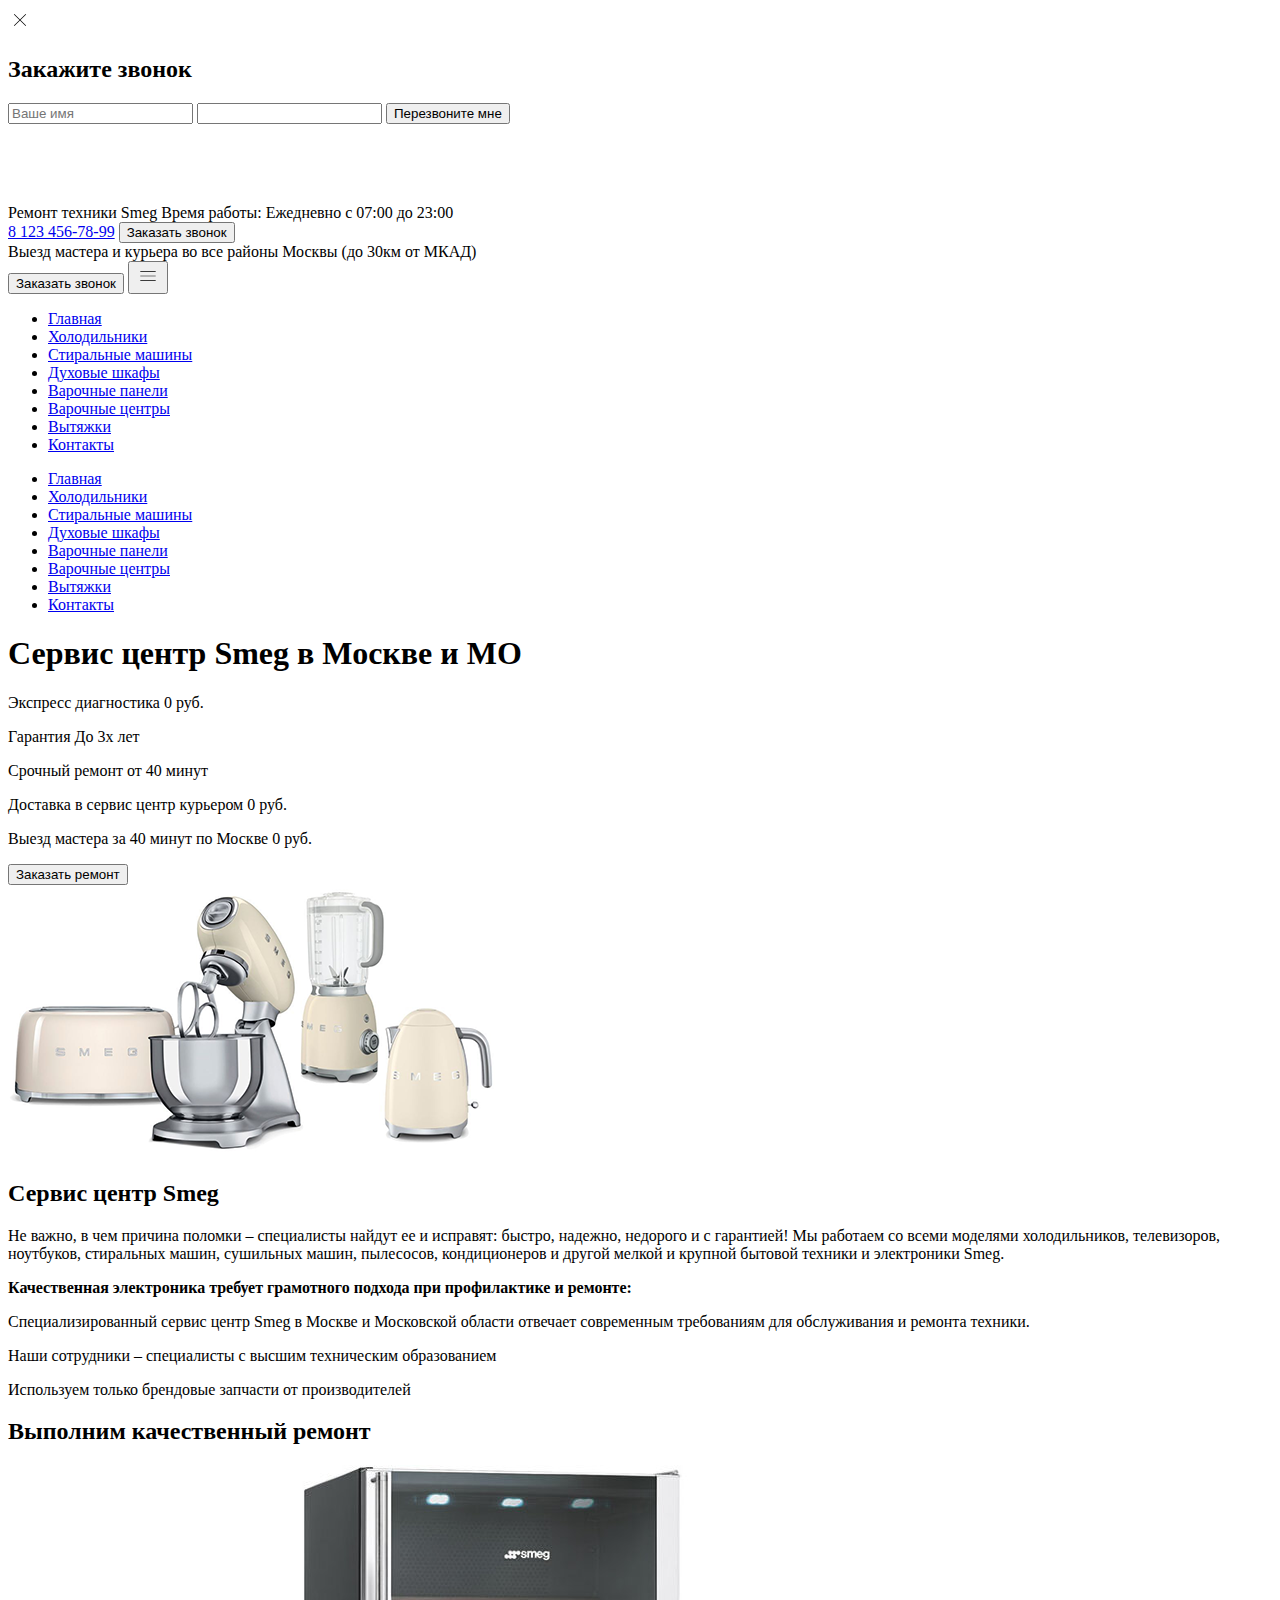
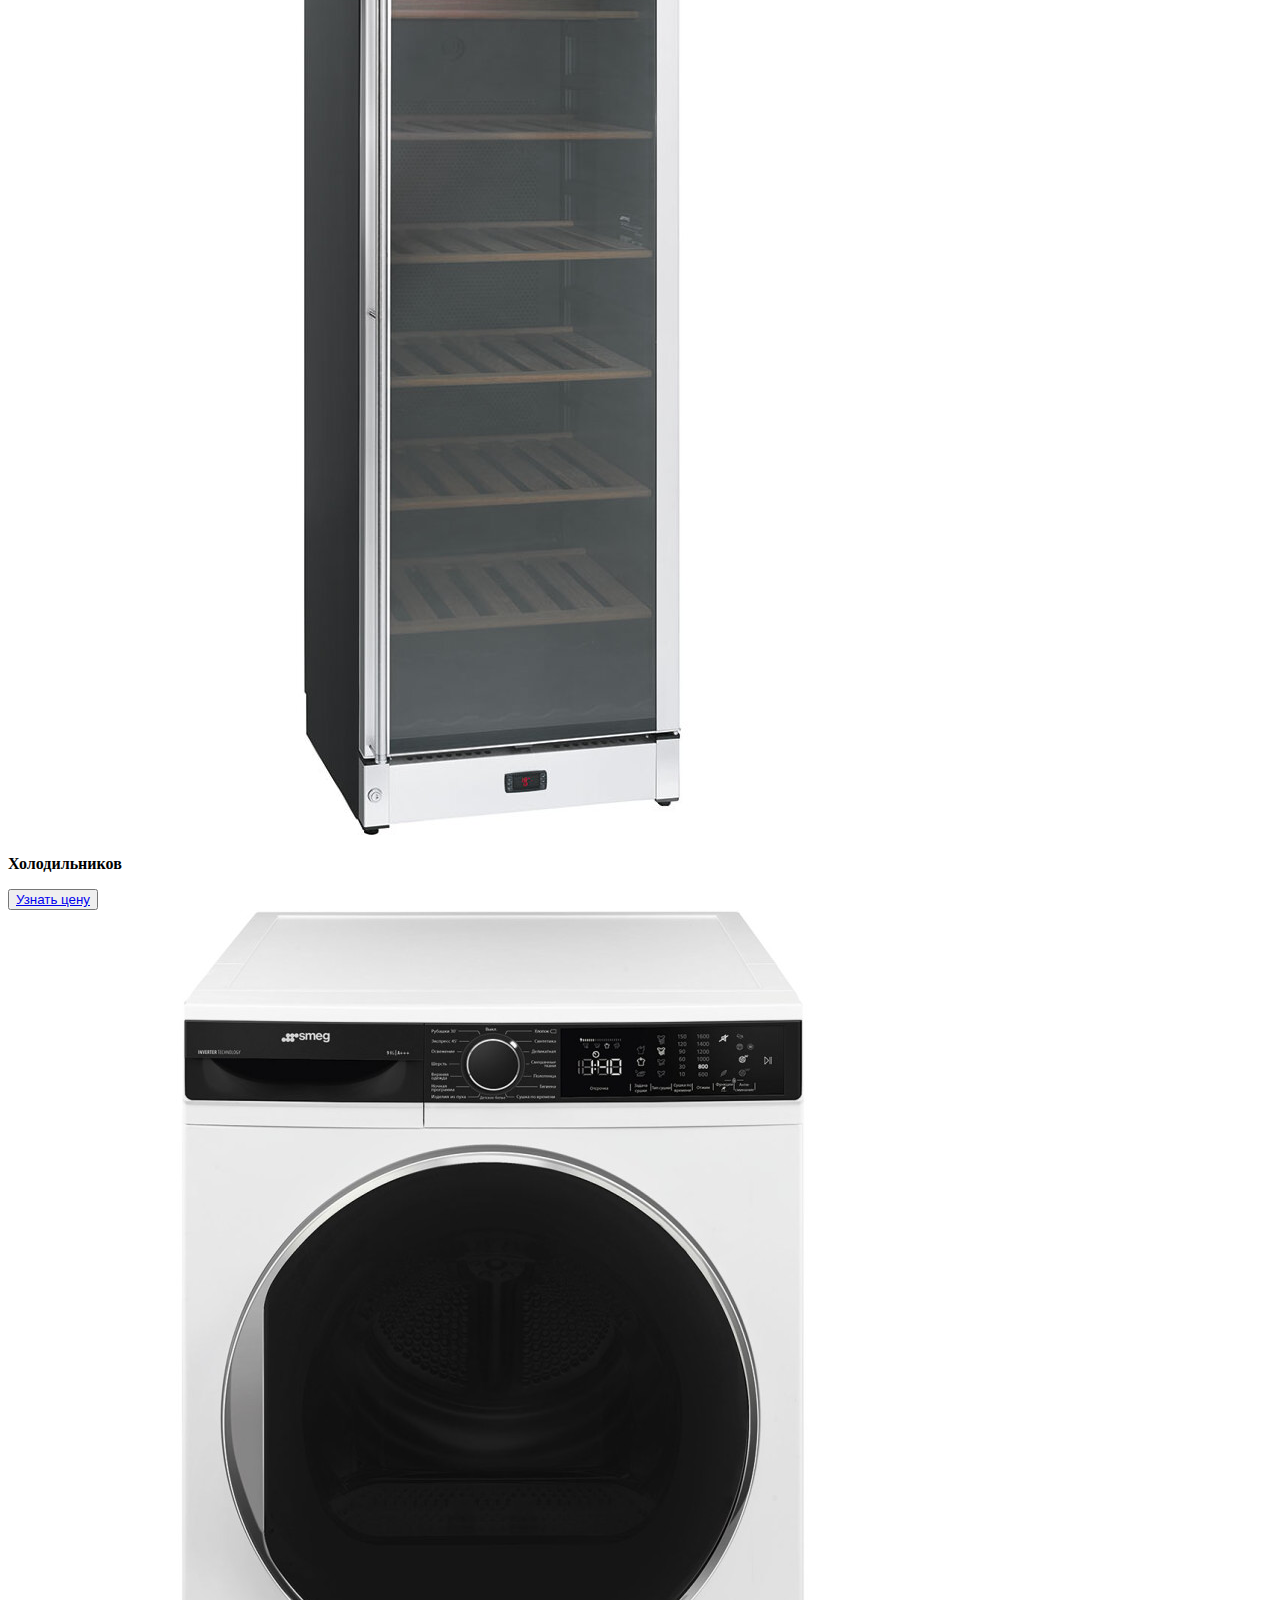
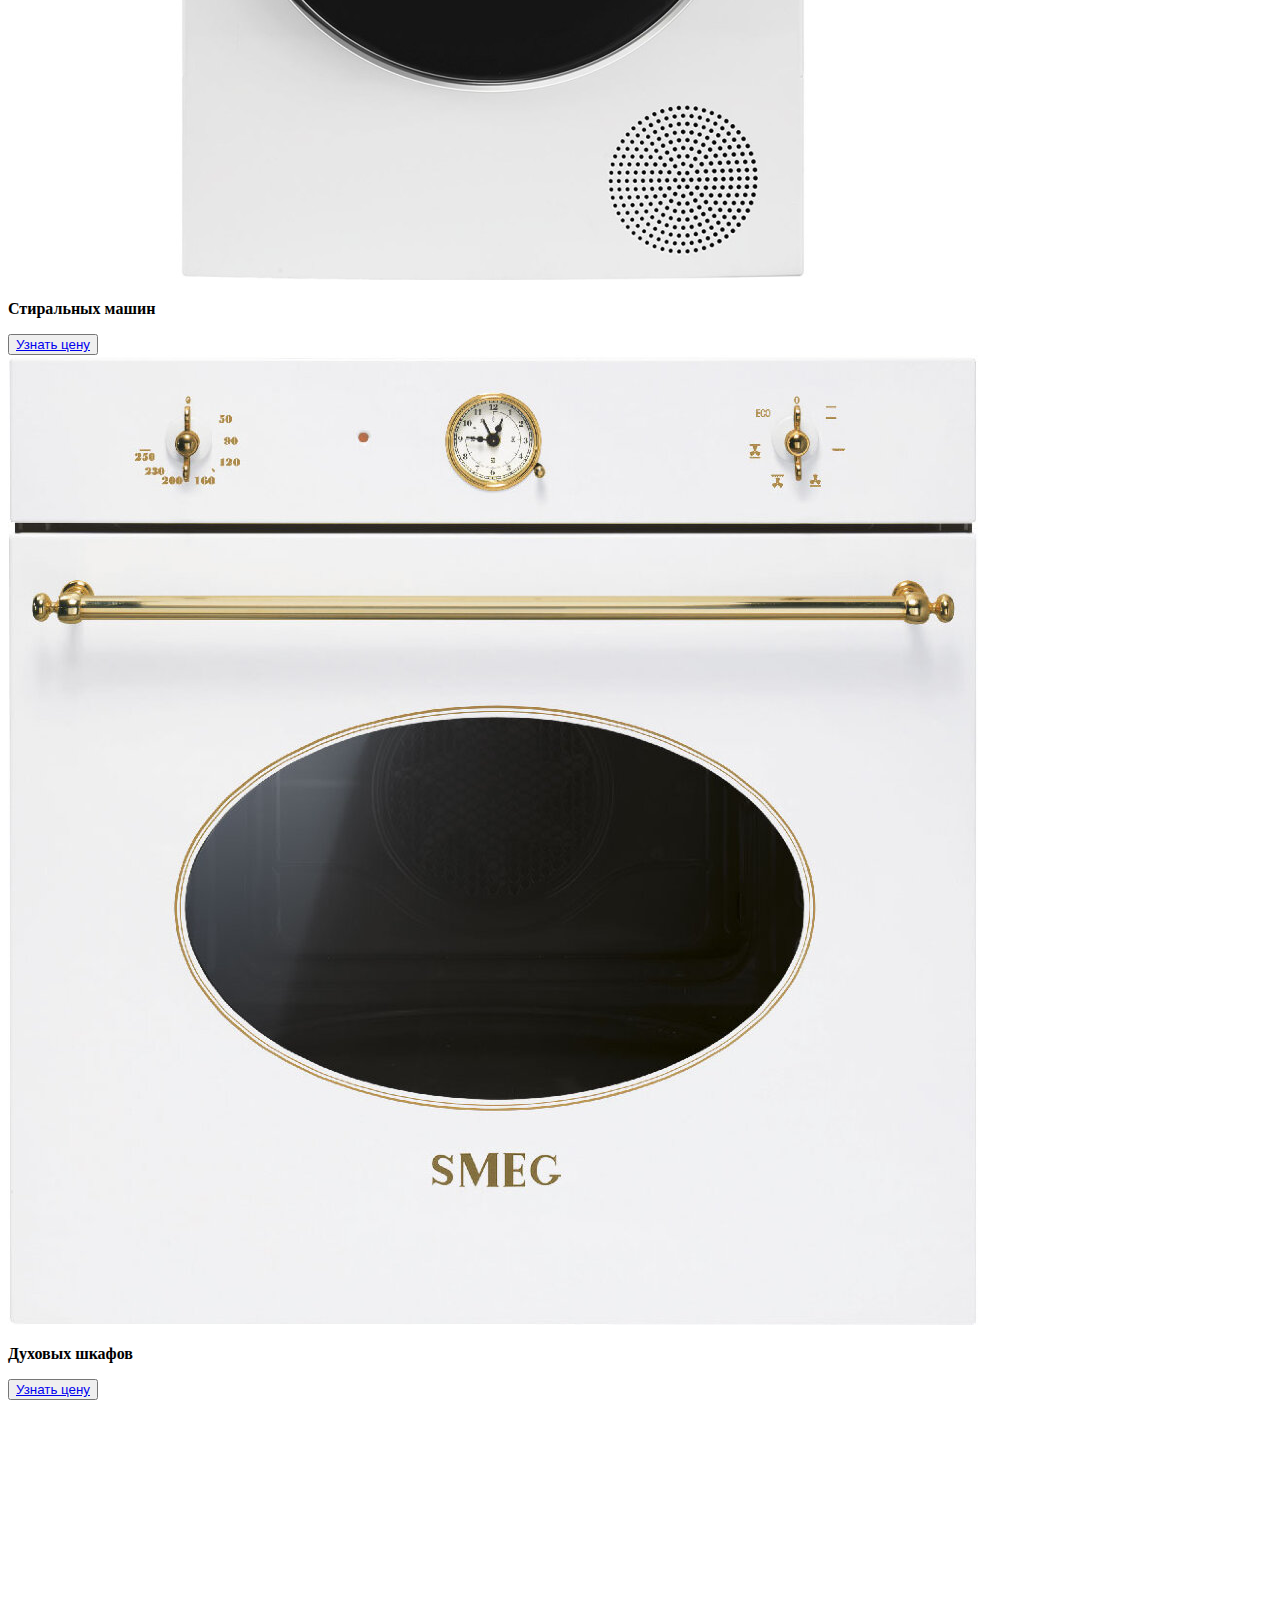
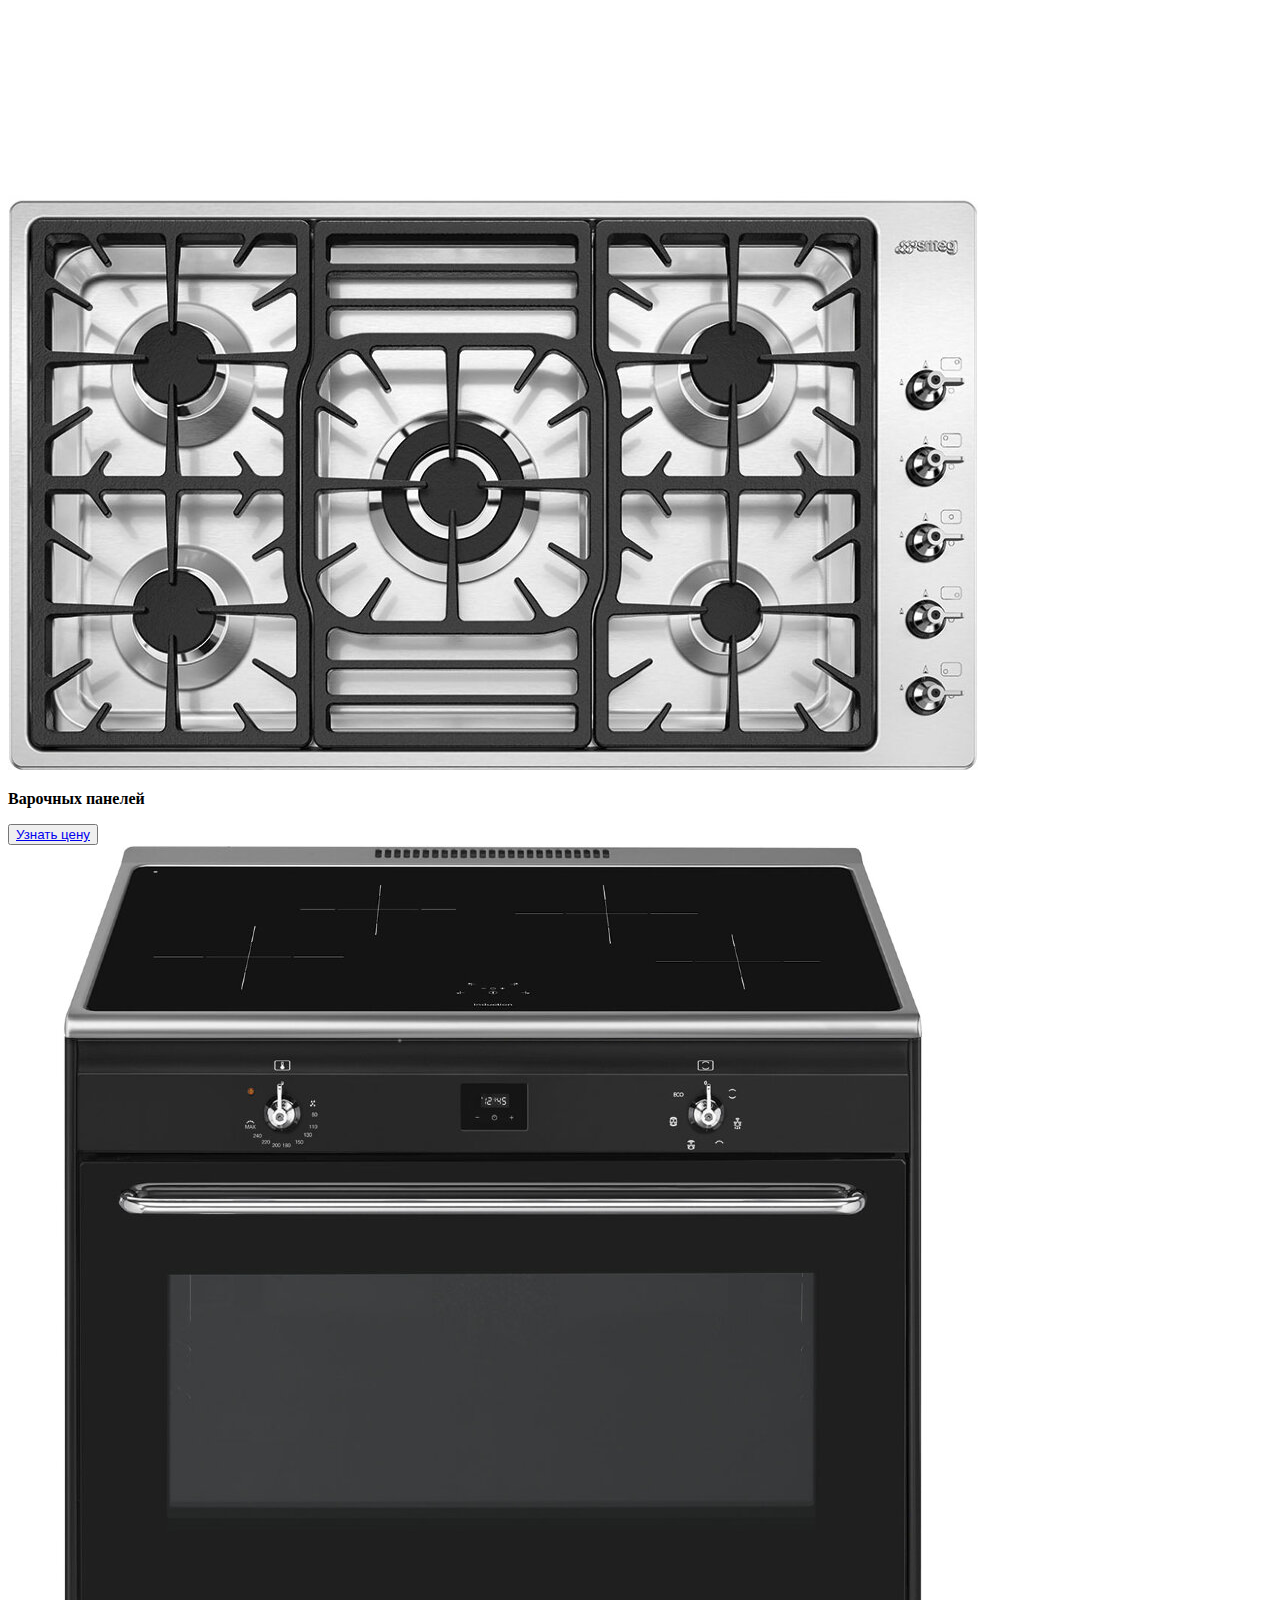
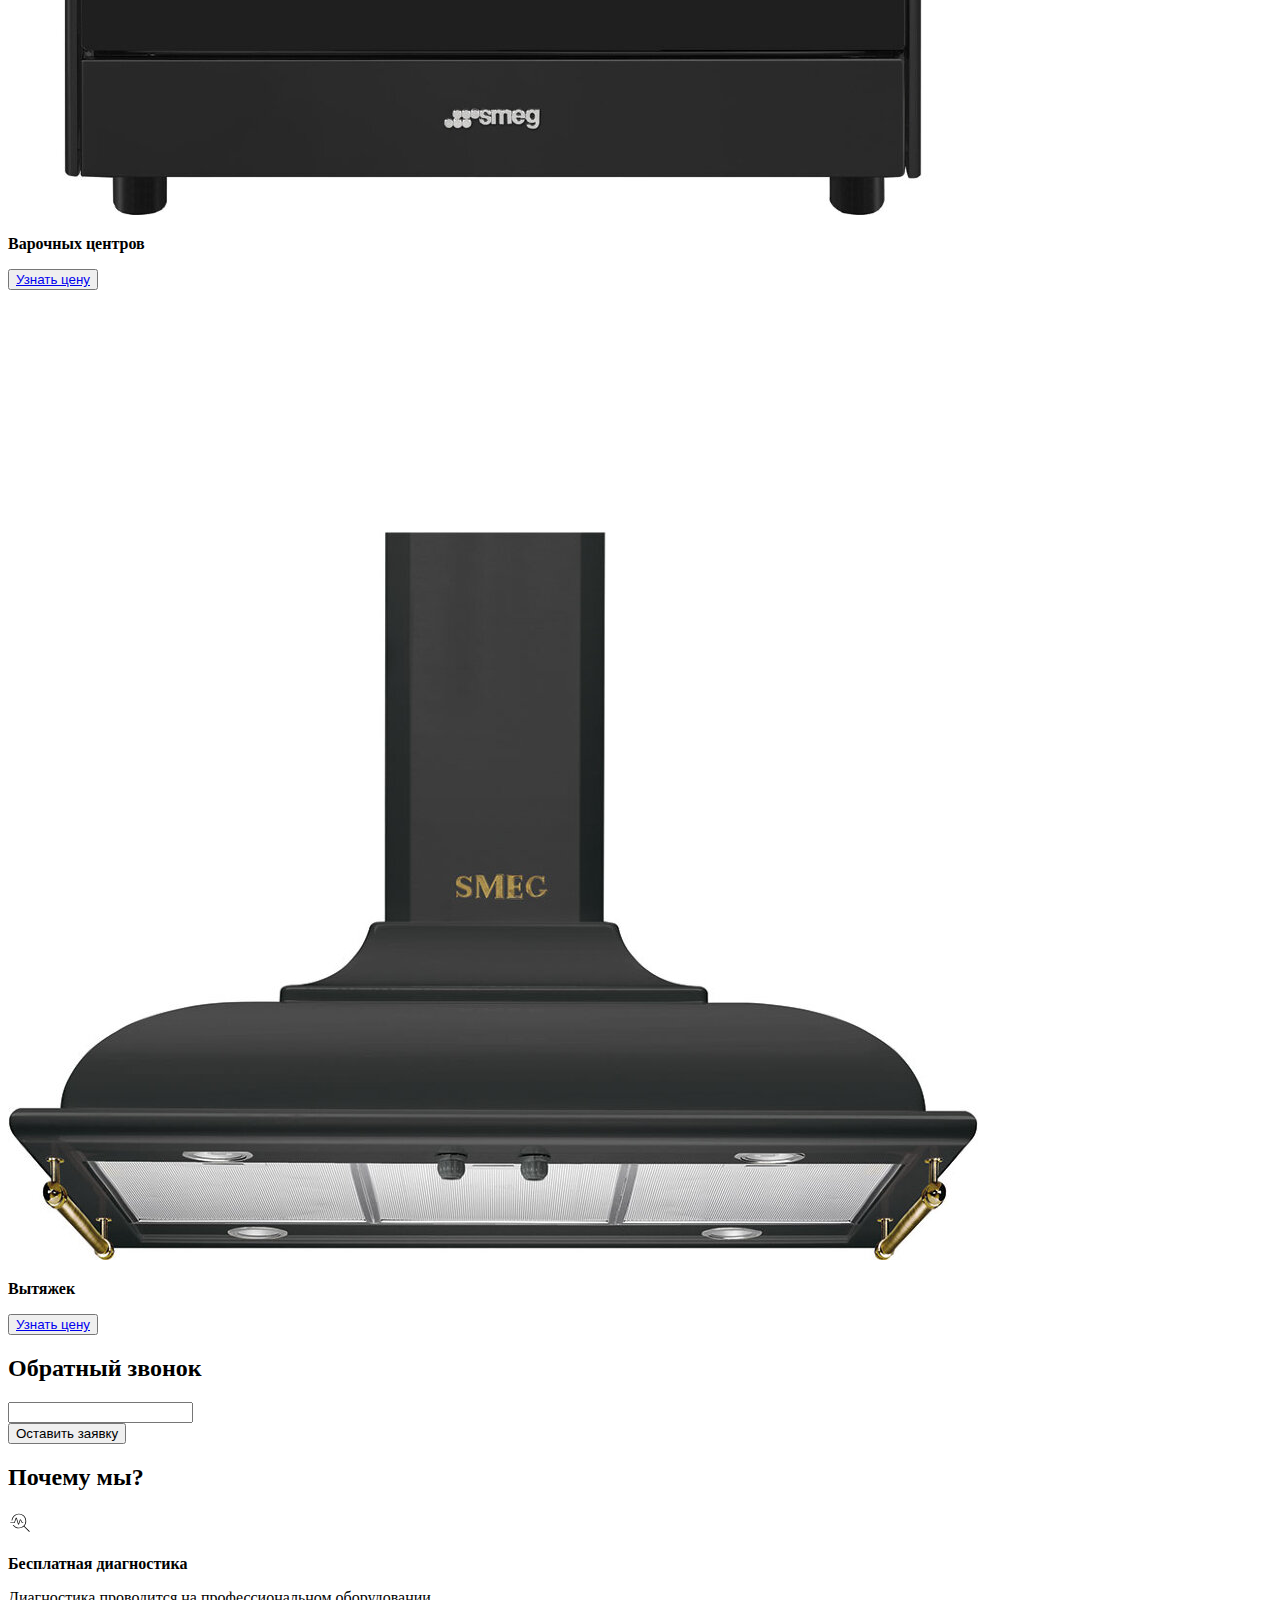
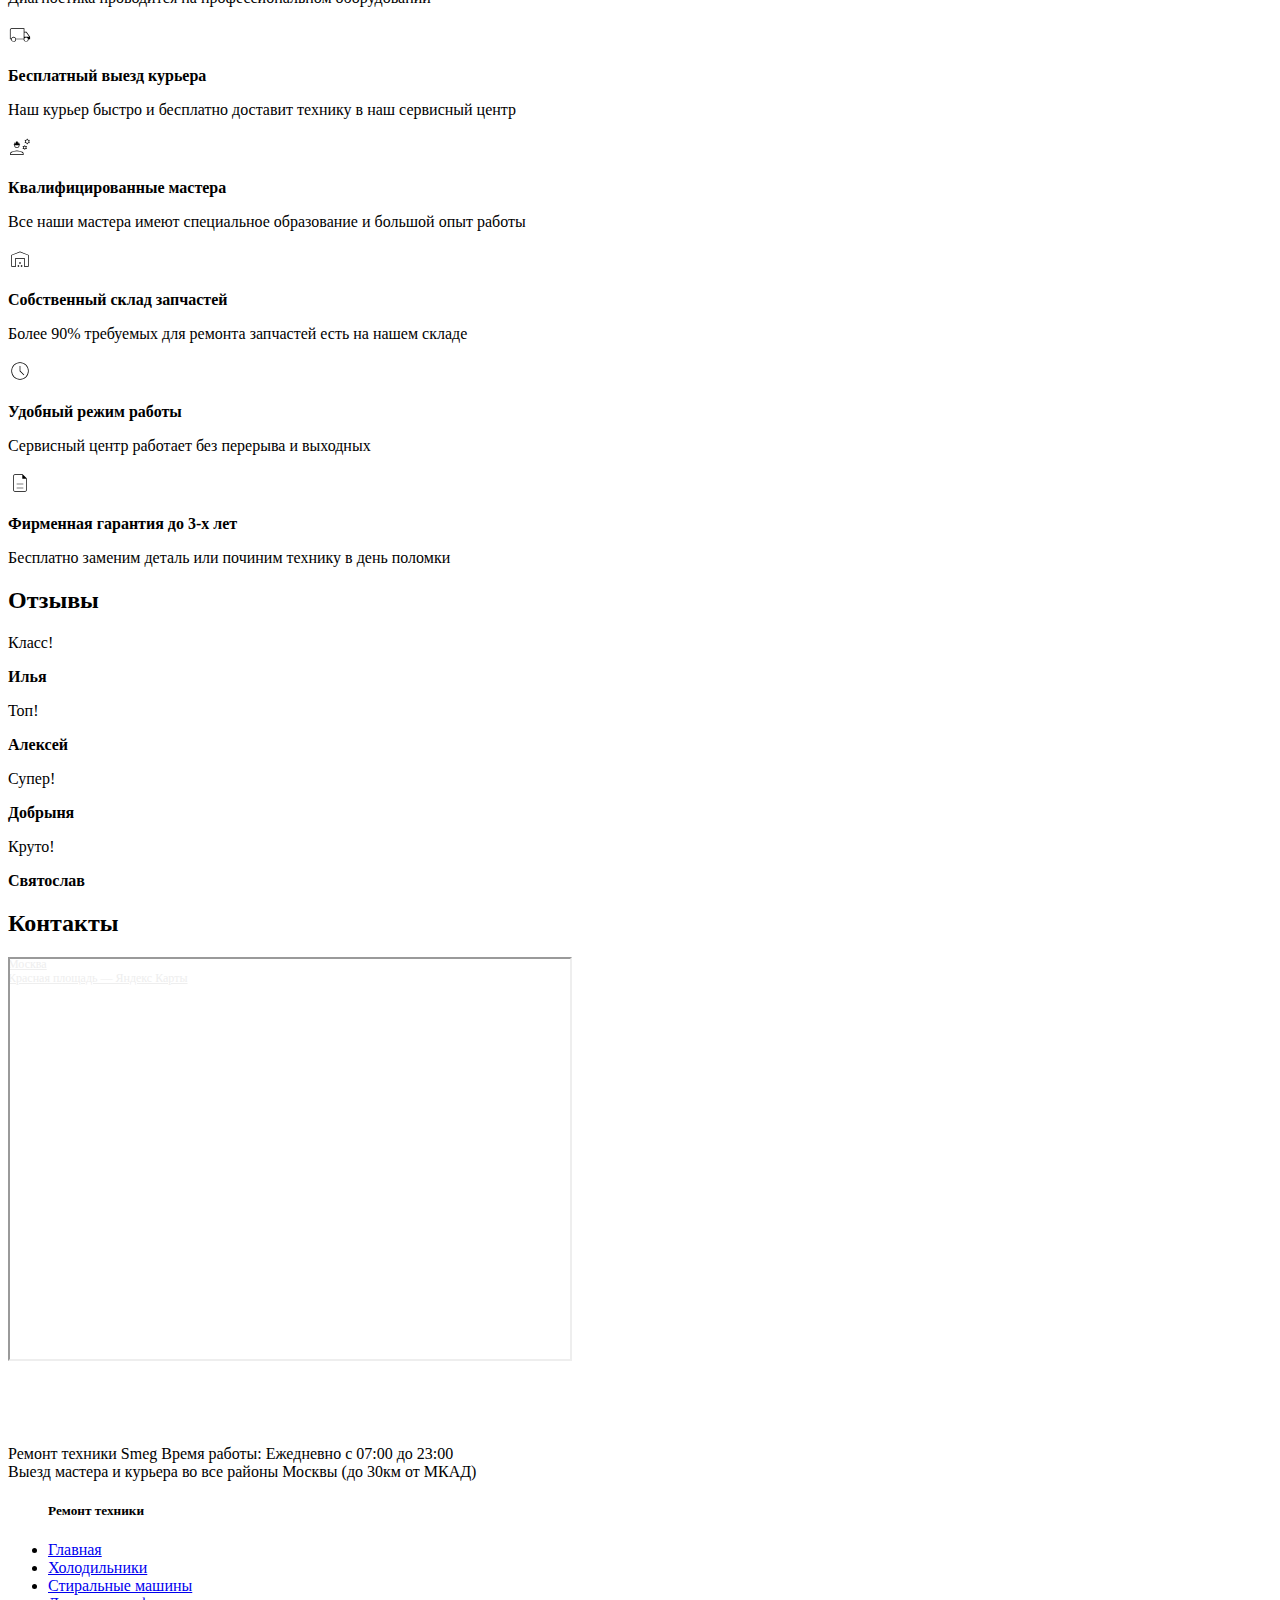
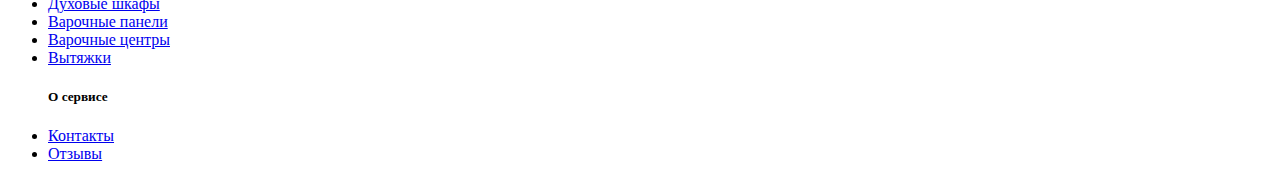
==== docs/index.html @ d9e3dd19 "Add files via upload" ====
<!DOCTYPE html>
<html lang="ru">
  <head>
    <meta charset="UTF-8" />
    <meta name="viewport" content="width=device-width, initial-scale=1.0" />
    <!-- font -->
    <link rel="preconnect" href="https://fonts.googleapis.com" />
    <link rel="preconnect" href="https://fonts.gstatic.com" crossorigin />
    <link
      href="https://fonts.googleapis.com/css2?family=Roboto:wght@400;700;900&display=swap"
      rel="stylesheet"
    />
    <!-- /font -->
    <link rel="stylesheet" href="./styles/css/style.min.css" />
    <title>Ремонт техники Smeg в Москве</title>
  </head>
  <body>
    <div class="page">
      <div class="overlay">
        <div class="container">
          <div class="overlay__content">
            <div class="modal">
              <img class="button-close" src="./images/close.svg" alt="close" />

              <h2 class="section-title">Закажите звонок</h2>
              <form class="form" action="send" method="post">
                <input class="form__name" type="name" placeholder="Ваше имя" />

                <input class="form__phone tel" type="tel" name="phone" />
                <button class="button button__form">Перезвоните мне</button>
              </form>
            </div>
          </div>
        </div>
      </div>
      <header class="header">
        <div class="container">
          <div class="header__content">
            <div class="header__content-top">
              <img
                class="logo logo__header"
                src="./images/logo.png"
                alt="smeg"
              />
              <div class="store-description">
                Ремонт техники Smeg Время работы: Ежедневно с 07:00 до 23:00
              </div>
              <div class="phone-block">
                <a class="phone-number" href="tel:81234567899"
                  >8 123 456-78-99</a
                >
                <button class="button button__mobile button__overlay">
                  Заказать звонок
                </button>
              </div>
              <div class="master-info">
                Выезд мастера и курьера во все районы Москвы (до 30км от МКАД)
              </div>
              <button class="button button__header button__overlay">
                Заказать звонок
              </button>

              <button class="burger">
                <img src="./images/menu.svg" alt="menu" />
              </button>
            </div>
            <div class="header__content-bottom">
              <nav class="nav nav__header">
                <ul class="nav-list nav-list__header">
                  <li class="nav-list__item">
                    <a class="nav-list__item-link" href="index.html">Главная</a>
                  </li>
                  <li class="nav-list__item">
                    <a class="nav-list__item-link" href="refrigerators.html"
                      >Холодильники</a
                    >
                  </li>
                  <li class="nav-list__item">
                    <a class="nav-list__item-link" href="washing.html"
                      >Стиральные машины</a
                    >
                  </li>
                  <li class="nav-list__item">
                    <a class="nav-list__item-link" href="oven.html"
                      >Духовые шкафы</a
                    >
                  </li>
                  <li class="nav-list__item">
                    <a class="nav-list__item-link" href="hob.html"
                      >Варочные панели</a
                    >
                  </li>
                  <li class="nav-list__item">
                    <a class="nav-list__item-link" href="brewing-center.html"
                      >Варочные центры</a
                    >
                  </li>
                  <li class="nav-list__item">
                    <a class="nav-list__item-link" href="hood.html">Вытяжки</a>
                  </li>
                  <li class="nav-list__item">
                    <a class="nav-list__item-link" href="#contacts">Контакты</a>
                  </li>
                </ul>
              </nav>
            </div>

            <div class="header__content-mobile">
              <nav class="nav nav__header">
                <ul class="nav-list nav-list__header-mobile">
                  <li class="nav-list__item">
                    <a class="nav-list__item-link" href="index.html">Главная</a>
                  </li>
                  <li class="nav-list__item">
                    <a class="nav-list__item-link" href="refrigerators.html"
                      >Холодильники</a
                    >
                  </li>
                  <li class="nav-list__item">
                    <a class="nav-list__item-link" href="washing.html"
                      >Стиральные машины</a
                    >
                  </li>
                  <li class="nav-list__item">
                    <a class="nav-list__item-link" href="oven.html"
                      >Духовые шкафы</a
                    >
                  </li>
                  <li class="nav-list__item">
                    <a class="nav-list__item-link" href="hob.html"
                      >Варочные панели</a
                    >
                  </li>
                  <li class="nav-list__item">
                    <a class="nav-list__item-link" href="brewing-center.html"
                      >Варочные центры</a
                    >
                  </li>
                  <li class="nav-list__item">
                    <a class="nav-list__item-link" href="hood.html">Вытяжки</a>
                  </li>
                  <li class="nav-list__item">
                    <a class="nav-list__item-link" href="#contacts">Контакты</a>
                  </li>
                </ul>
              </nav>
            </div>
          </div>
        </div>
      </header>
      <main class="main">
        <section class="promo">
          <div class="container">
            <div class="promo__content">
              <div class="promo-order">
                <div class="promo-order__left">
                  <h1 class="section-title promo-order__title">
                    Сервис центр Smeg в Москве и МО
                  </h1>
                  <p class="promo-order__features">
                    Экспресс диагностика
                    <span class="promo-order__features-decorate">0 руб.</span>
                  </p>
                  <p class="promo-order__features">
                    Гарантия
                    <span class="promo-order__features-decorate"
                      >До 3х лет</span
                    >
                  </p>
                  <p class="promo-order__features">
                    Срочный ремонт от
                    <span class="promo-order__features-decorate">40 минут</span>
                  </p>
                  <p class="promo-order__features">
                    Доставка в сервис центр курьером
                    <span class="promo-order__features-decorate">0 руб.</span>
                  </p>
                  <p class="promo-order__features">
                    Выезд мастера за 40 минут по Москве
                    <span class="promo-order__features-decorate">0 руб.</span>
                  </p>
                  <button class="button button__promo button__overlay">
                    Заказать ремонт
                  </button>
                </div>
                <div class="promo-order__right">
                  <img
                    class="promo-order__right-img"
                    src="./images/production.png"
                    alt="продукция"
                  />
                </div>
              </div>
              <div class="promo-history">
                <h2 class="section-title promo-history__title">
                  Сервис центр Smeg
                </h2>
                <p class="promo-history__text">
                  Не важно, в чем причина поломки – специалисты найдут ее и
                  исправят: быстро, надежно, недорого и с гарантией! Мы работаем
                  со всеми моделями холодильников, телевизоров, ноутбуков,
                  стиральных машин, сушильных машин, пылесосов, кондиционеров и
                  другой мелкой и крупной бытовой техники и электроники Smeg.
                </p>
                <p class="promo-history__text">
                  <b
                    >Качественная электроника требует грамотного подхода при
                    профилактике и ремонте:</b
                  >
                </p>
                <p class="promo-history__text">
                  Специализированный сервис центр Smeg в Москве и Московской
                  области отвечает современным требованиям для обслуживания и
                  ремонта техники.
                </p>
                <p class="promo-history__text">
                  Наши сотрудники – специалисты с высшим техническим
                  образованием
                </p>
                <p class="promo-history__text">
                  Используем только брендовые запчасти от производителей
                </p>
              </div>
            </div>
          </div>
        </section>
        <section class="repair">
          <div class="container">
            <div class="repair__content">
              <h2 class="section-title">Выполним качественный ремонт</h2>
              <div class="repair-cards">
                <div class="repair-cards__item">
                  <a href="refrigerators.html">
                    <img
                      class="repair-cards__item-img"
                      src="./images/fridge.jpg"
                      alt="холодильников"
                    />
                  </a>

                  <p class="repair-cards__item-description">
                    <b>Холодильников</b>
                  </p>
                  <button class="button button__repair">
                    <a class="button__repair-link" href="refrigerators.html"
                      >Узнать цену</a
                    >
                  </button>
                </div>
                <div class="repair-cards__item">
                  <a href="washing.html">
                    <img
                      class="repair-cards__item-img"
                      src="./images/washing-machine.jpg"
                      alt="стиральных машин"
                    />
                  </a>

                  <p class="repair-cards__item-description">
                    <b>Стиральных машин</b>
                  </p>
                  <button class="button button__repair">
                    <a class="button__repair-link" href="washing.html"
                      >Узнать цену</a
                    >
                  </button>
                </div>
                <div class="repair-cards__item">
                  <a href="oven.html">
                    <img
                      class="repair-cards__item-img"
                      src="./images/oven.jpg"
                      alt="духовых шкафов"
                    />
                  </a>

                  <p class="repair-cards__item-description">
                    <b>Духовых шкафов</b>
                  </p>
                  <button class="button button__repair">
                    <a class="button__repair-link" href="oven.html"
                      >Узнать цену</a
                    >
                  </button>
                </div>
                <div class="repair-cards__item">
                  <a href="hob.html">
                    <img
                      class="repair-cards__item-img"
                      src="./images/hob.jpg"
                      alt="варочных панелей"
                    />
                  </a>

                  <p class="repair-cards__item-description">
                    <b>Варочных панелей</b>
                  </p>
                  <button class="button button__repair">
                    <a class="button__repair-link" href="hob.html"
                      >Узнать цену</a
                    >
                  </button>
                </div>
                <div class="repair-cards__item">
                  <a href="brewing-center.html">
                    <img
                      class="repair-cards__item-img"
                      src="./images/brewing-center.jpg"
                      alt="варочных центров"
                    />
                  </a>

                  <p class="repair-cards__item-description">
                    <b>Варочных центров</b>
                  </p>
                  <button class="button button__repair">
                    <a class="button__repair-link" href="brewing-center.html"
                      >Узнать цену</a
                    >
                  </button>
                </div>
                <div class="repair-cards__item">
                  <a href="hood.html">
                    <img
                      class="repair-cards__item-img"
                      src="./images/hood.jpg"
                      alt="вытяжек"
                  /></a>

                  <p class="repair-cards__item-description"><b>Вытяжек</b></p>
                  <button class="button button__repair">
                    <a class="button__repair-link" href="hood.html"
                      >Узнать цену</a
                    >
                  </button>
                </div>
              </div>
            </div>
          </div>
        </section>
        <section class="reverse-form">
          <div class="container">
            <div class="reverse-form__content">
              <h2 class="section-title">Обратный звонок</h2>
              <div class="reverse-form__body">
                <div class="reverse-form__form">
                  <input
                    class="reverse-form__tel tel"
                    type="tel"
                    name="phone"
                  />
                </div>
                <button class="button">Оставить заявку</button>
              </div>
            </div>
          </div>
        </section>
        <section class="why-us" id="reviews">
          <div class="container">
            <div class="why-us__content">
              <h2 class="section-title">Почему мы?</h2>
              <div class="features-cards">
                <div class="features-cards__item">
                  <div class="features-cards__item-left">
                    <img
                      class="features-cards__item-image"
                      src="./images/troubleshoot.svg"
                      alt="диагностика"
                    />
                  </div>
                  <div class="features-cards__item-right">
                    <p class="features-cards__item-title">
                      <b
                        >Бесплатная
                        <span class="features-cards__item-decorate"
                          >диагностика</span
                        >
                      </b>
                    </p>
                    <p class="features-cards__item-description">
                      Диагностика проводится на профессиональном оборудовании
                    </p>
                  </div>
                </div>

                <div class="features-cards__item">
                  <div class="features-cards__item-left">
                    <img
                      class="features-cards__item-image"
                      src="./images/shipping.svg"
                      alt="курьер"
                    />
                  </div>
                  <div class="features-cards__item-right">
                    <p class="features-cards__item-title">
                      <b
                        >Бесплатный выезд
                        <span class="features-cards__item-decorate"
                          >курьера</span
                        >
                      </b>
                    </p>
                    <p class="features-cards__item-description">
                      Наш курьер быстро и бесплатно доставит технику в наш
                      сервисный центр
                    </p>
                  </div>
                </div>

                <div class="features-cards__item">
                  <div class="features-cards__item-left">
                    <img
                      class="features-cards__item-image"
                      src="./images/engineering.svg"
                      alt="мастера"
                    />
                  </div>
                  <div class="features-cards__item-right">
                    <p class="features-cards__item-title">
                      <b
                        >Квалифицированные
                        <span class="features-cards__item-decorate"
                          >мастера</span
                        >
                      </b>
                    </p>
                    <p class="features-cards__item-description">
                      Все наши мастера имеют специальное образование и большой
                      опыт работы
                    </p>
                  </div>
                </div>

                <div class="features-cards__item">
                  <div class="features-cards__item-left">
                    <img
                      class="features-cards__item-image"
                      src="./images/warehouse.svg"
                      alt="склад"
                    />
                  </div>
                  <div class="features-cards__item-right">
                    <p class="features-cards__item-title">
                      <b
                        >Собственный склад
                        <span class="features-cards__item-decorate"
                          >запчастей</span
                        >
                      </b>
                    </p>
                    <p class="features-cards__item-description">
                      Более 90% требуемых для ремонта запчастей есть на нашем
                      складе
                    </p>
                  </div>
                </div>

                <div class="features-cards__item">
                  <div class="features-cards__item-left">
                    <img
                      class="features-cards__item-image"
                      src="./images/schedule.svg"
                      alt="режим"
                    />
                  </div>
                  <div class="features-cards__item-right">
                    <p class="features-cards__item-title">
                      <b
                        >Удобный режим
                        <span class="features-cards__item-decorate"
                          >работы</span
                        >
                      </b>
                    </p>
                    <p class="features-cards__item-description">
                      Сервисный центр работает без перерыва и выходных
                    </p>
                  </div>
                </div>

                <div class="features-cards__item">
                  <div class="features-cards__item-left">
                    <img
                      class="features-cards__item-image"
                      src="./images/description.svg"
                      alt="гарантия"
                    />
                  </div>
                  <div class="features-cards__item-right">
                    <p class="features-cards__item-title">
                      <b
                        >Фирменная гарантия
                        <span class="features-cards__item-decorate"
                          >до 3-х лет</span
                        >
                      </b>
                    </p>
                    <p class="features-cards__item-description">
                      Бесплатно заменим деталь или починим технику в день
                      поломки
                    </p>
                  </div>
                </div>
              </div>
              <h2 class="section-title">Отзывы</h2>
              <div class="reviews-slider">
                <div class="reviews-slider__item">
                  <p class="review-text">Класс!</p>
                  <p class="review-author"><b>Илья</b></p>
                </div>

                <div class="reviews-slider__item">
                  <p class="review-text">Топ!</p>
                  <p class="review-author"><b>Алексей</b></p>
                </div>

                <div class="reviews-slider__item">
                  <p class="review-text">Супер!</p>
                  <p class="review-author"><b>Добрыня</b></p>
                </div>

                <div class="reviews-slider__item">
                  <p class="review-text">Круто!</p>
                  <p class="review-author"><b>Святослав</b></p>
                </div>
              </div>
            </div>
          </div>
        </section>
        <section class="contacts" id="contacts">
          <div class="container">
            <div class="contacts__content">
              <h2 class="section-title">Контакты</h2>
              <div class="yamap" style="position: relative; overflow: hidden">
                <a
                  href="https://yandex.ru/maps/213/moscow/?utm_medium=mapframe&utm_source=maps"
                  style="
                    color: #eee;
                    font-size: 12px;
                    position: absolute;
                    top: 0px;
                  "
                  >Москва</a
                >
                <a
                  href="https://yandex.ru/maps/213/moscow/geo/krasnaya_ploshchad/1520633025/?indoorLevel=1&ll=37.620941%2C55.753575&utm_medium=mapframe&utm_source=maps&z=17.63"
                  style="
                    color: #eee;
                    font-size: 12px;
                    position: absolute;
                    top: 14px;
                  "
                  >Красная площадь — Яндекс Карты</a
                >
                <iframe
                  class="yamap__inner"
                  src="https://yandex.ru/map-widget/v1/?indoorLevel=1&ll=37.620941%2C55.753575&mode=search&ol=geo&ouri=ymapsbm1%3A%2F%2Fgeo%3Fdata%3DCgoxNTIwNjMzMDI1EjnQoNC-0YHRgdC40Y8sINCc0L7RgdC60LLQsCwg0JrRgNCw0YHQvdCw0Y8g0L_Qu9C-0YnQsNC00YwiCg0dfBZCFaIDX0I%2C&z=17.63"
                  width="560"
                  height="400"
                  frameborder="1"
                  allowfullscreen="true"
                  style="position: relative"
                >
                </iframe>
              </div>
            </div>
          </div>
        </section>
      </main>
      <footer class="footer">
        <div class="container">
          <div class="footer__content">
            <div class="footer__content-left">
              <img
                class="logo logo__footer"
                src="./images/logo.png"
                alt="smeg"
              />
            </div>

            <div class="footer__content-right">
              <div class="store-description store-description__mobile">
                Ремонт техники Smeg Время работы: Ежедневно с 07:00 до 23:00
              </div>
              <div class="master-info master-info__mobile">
                Выезд мастера и курьера во все районы Москвы (до 30км от МКАД)
              </div>
              <nav class="nav nav__footer">
                <ul class="nav-list nav-list__footer">
                  <h5 class="nav-list__footer-title">Ремонт техники</h5>
                  <li class="nav-list__item">
                    <a class="nav-list__item-link" href="index.html">Главная</a>
                  </li>
                  <li class="nav-list__item">
                    <a class="nav-list__item-link" href="refrigerators.html"
                      >Холодильники</a
                    >
                  </li>
                  <li class="nav-list__item">
                    <a class="nav-list__item-link" href="washing.html"
                      >Стиральные машины</a
                    >
                  </li>
                  <li class="nav-list__item">
                    <a class="nav-list__item-link" href="oven.html"
                      >Духовые шкафы</a
                    >
                  </li>
                  <li class="nav-list__item">
                    <a class="nav-list__item-link" href="hob.html"
                      >Варочные панели</a
                    >
                  </li>
                  <li class="nav-list__item">
                    <a class="nav-list__item-link" href="brewing-center.html"
                      >Варочные центры</a
                    >
                  </li>
                  <li class="nav-list__item">
                    <a class="nav-list__item-link" href="hood.html">Вытяжки</a>
                  </li>
                </ul>
                <ul class="nav-list nav-list__footer">
                  <h5 class="nav-list__footer-title">О сервисе</h5>

                  <li class="nav-list__item">
                    <a class="nav-list__item-link" href="#contacts">Контакты</a>
                  </li>
                  <li class="nav-list__item">
                    <a class="nav-list__item-link" href="#reviews">Отзывы</a>
                  </li>
                </ul>
              </nav>
            </div>
          </div>
        </div>
      </footer>
    </div>

    <!-- libs -->
    <link rel="stylesheet" href="./js/libs/slick/slick.css" />
    <link rel="stylesheet" href="./js/libs/slick/slick-theme.css" />
    <script src="./js/libs/jquery.min.js"></script>
    <script src="./js/libs/slick/slick.min.js"></script>
    <script src="./js/libs/maskedinput/dist/jquery.maskedinput.min.js"></script>

    <!-- main js -->
    <script src="./js/script.js"></script>
  </body>
</html>
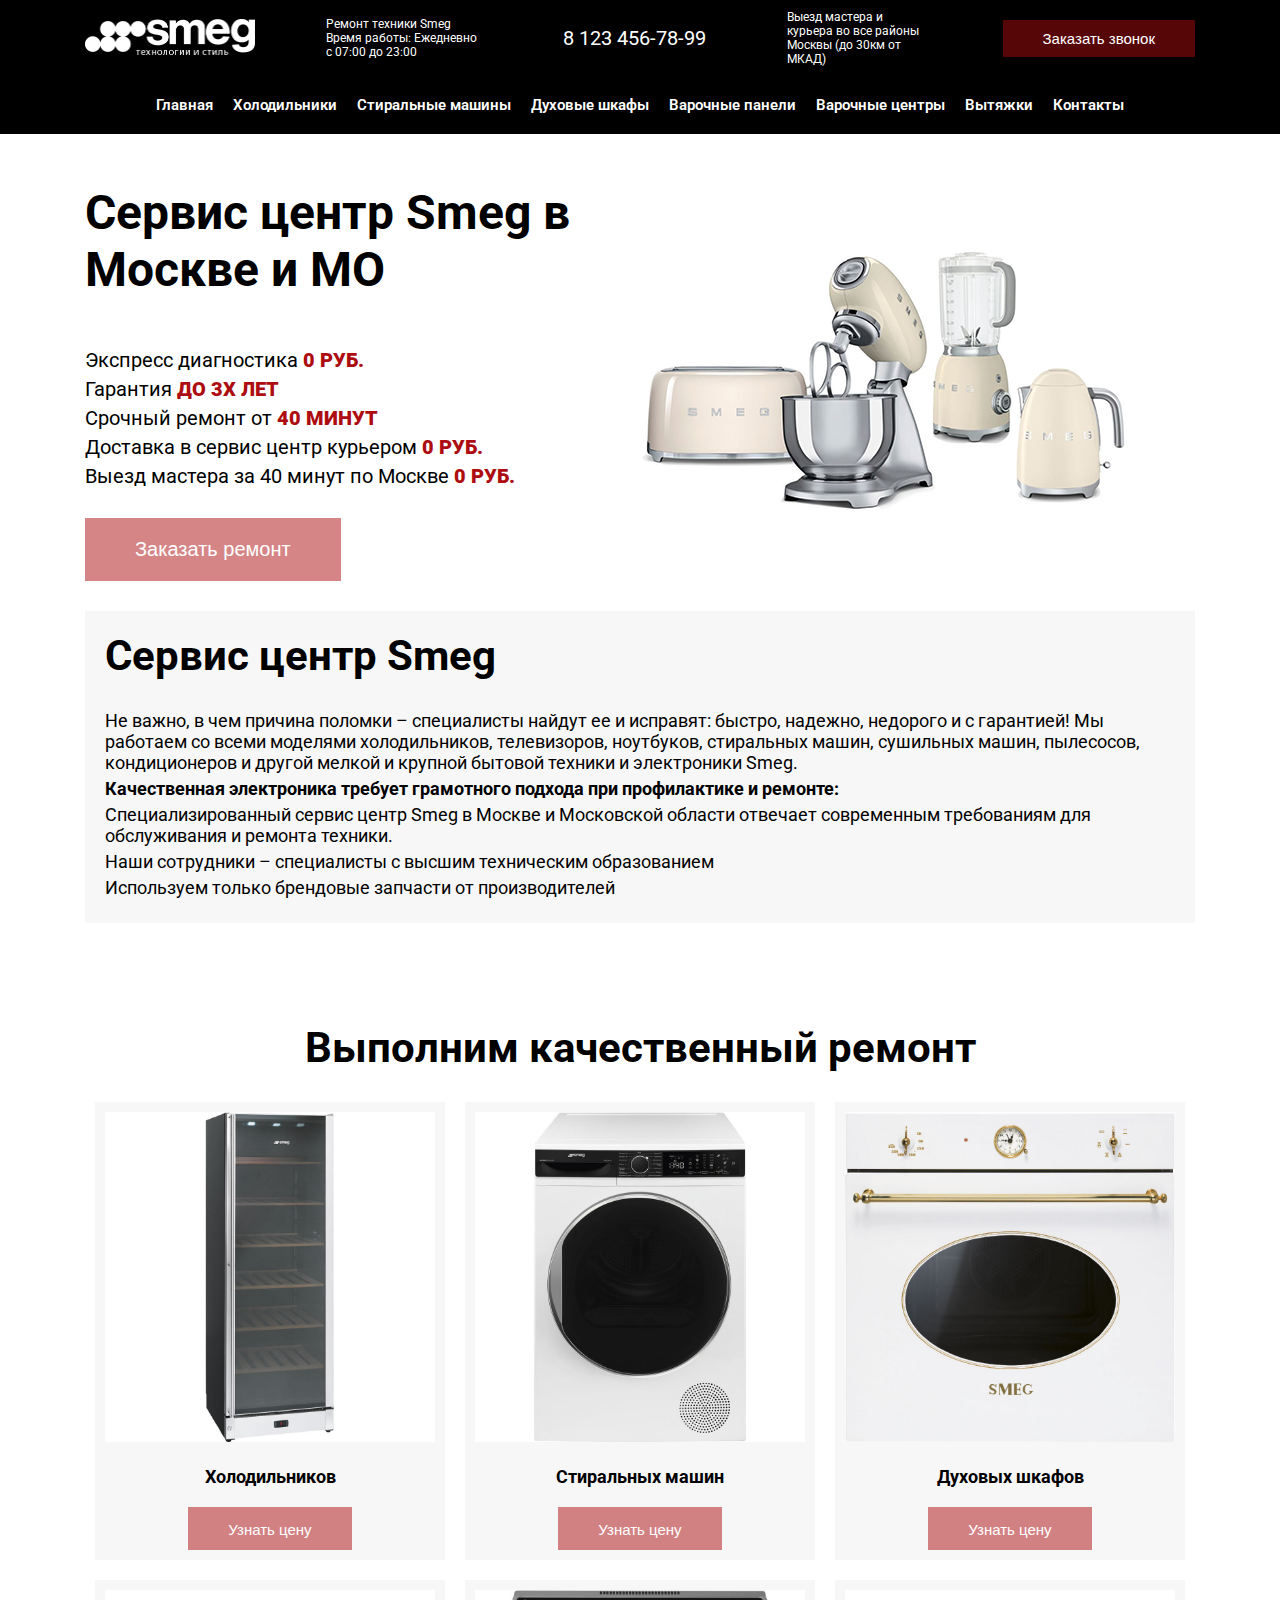
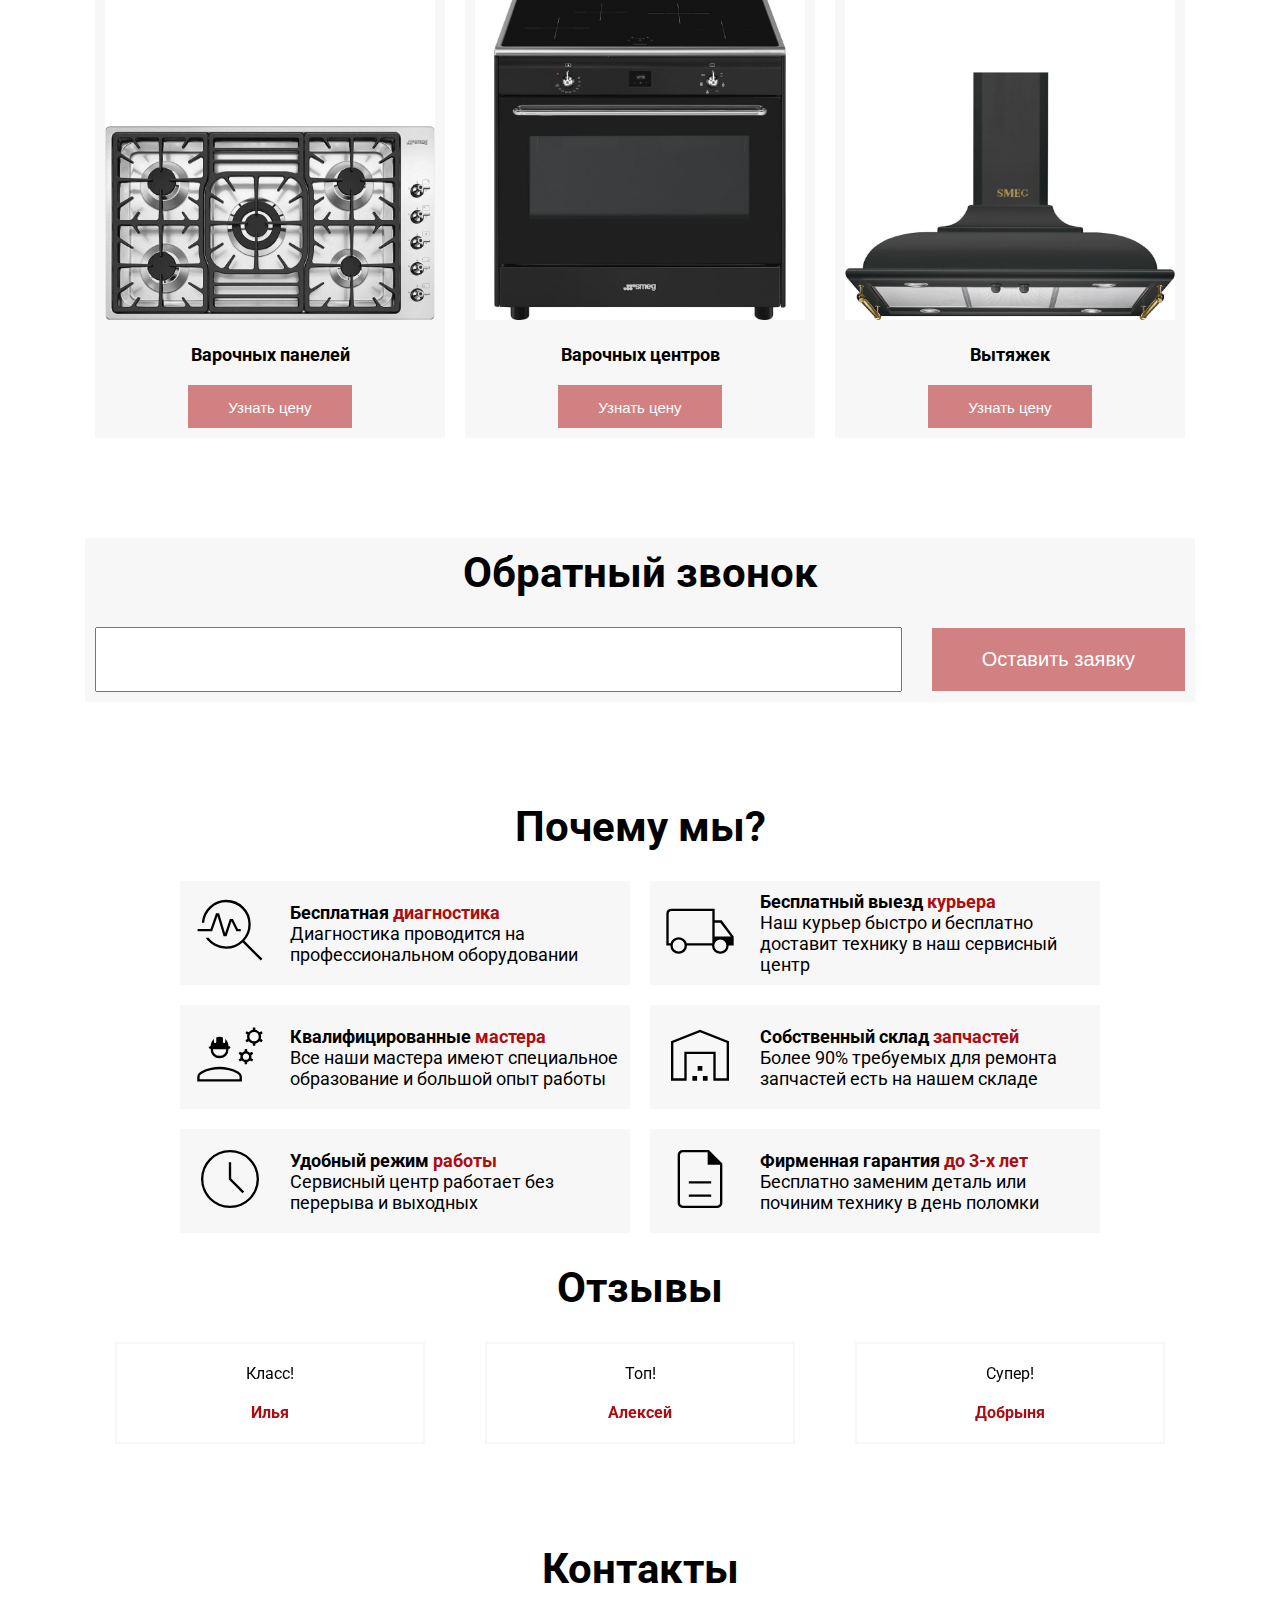
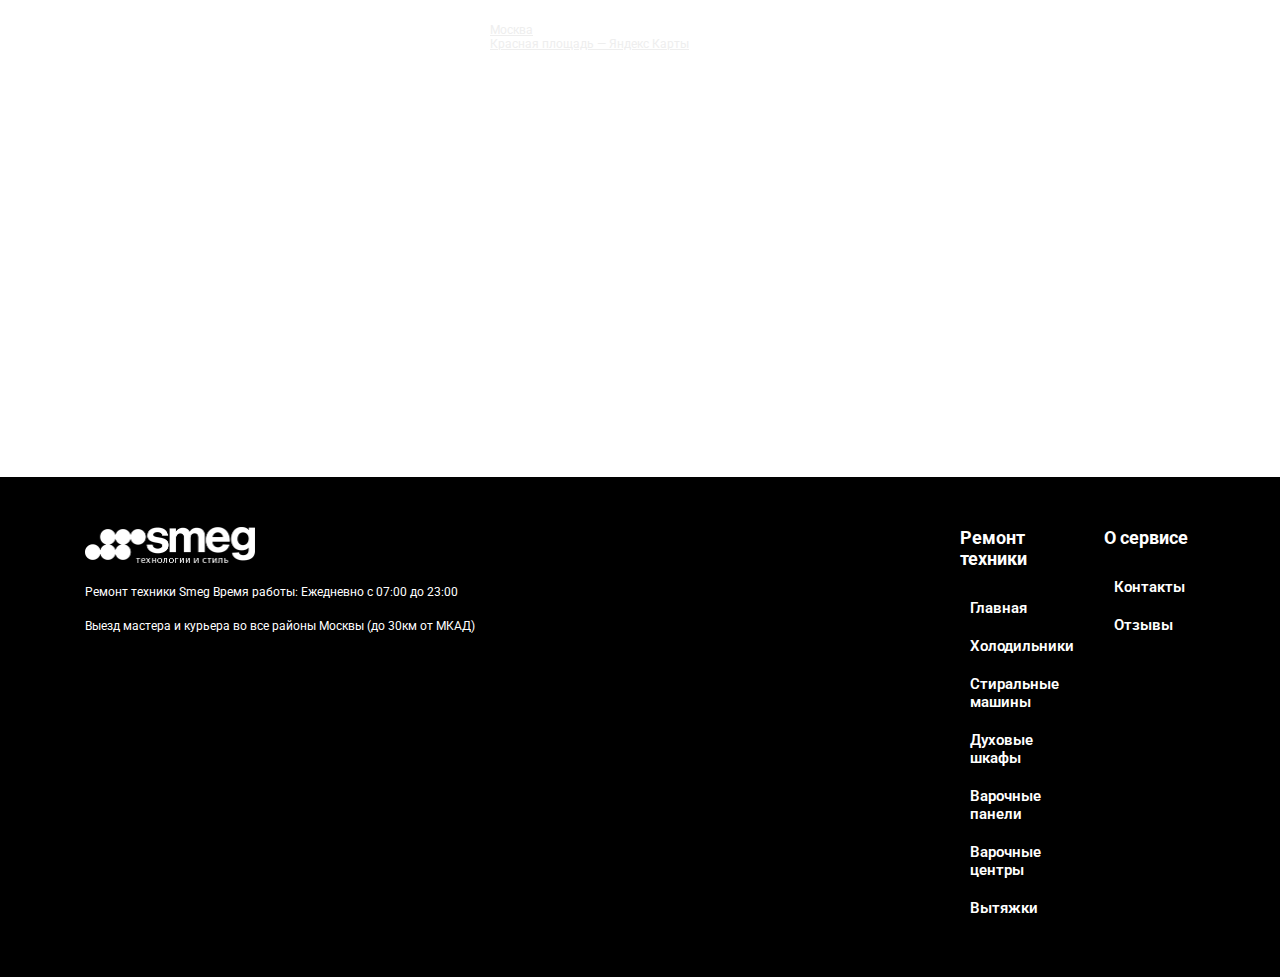
==== commit d98f7ae1: "Add files via upload" ====
--- a/docs/index.html
+++ b/docs/index.html
@@ -576,15 +576,17 @@
                 src="./images/logo.png"
                 alt="smeg"
               />
+              <div
+                class="store-description store-description__footer store-description__mobile"
+              >
+                Ремонт техники Smeg Время работы: Ежедневно с 07:00 до 23:00
+              </div>
+              <div class="master-info master-info__footer master-info__mobile">
+                Выезд мастера и курьера во все районы Москвы (до 30км от МКАД)
+              </div>
             </div>
 
             <div class="footer__content-right">
-              <div class="store-description store-description__mobile">
-                Ремонт техники Smeg Время работы: Ежедневно с 07:00 до 23:00
-              </div>
-              <div class="master-info master-info__mobile">
-                Выезд мастера и курьера во все районы Москвы (до 30км от МКАД)
-              </div>
               <nav class="nav nav__footer">
                 <ul class="nav-list nav-list__footer">
                   <h5 class="nav-list__footer-title">Ремонт техники</h5>
--- a/docs/styles/css/style.min.css
+++ b/docs/styles/css/style.min.css
@@ -0,0 +1 @@
+body{font-family:"Roboto",sans-serif}*{-webkit-box-sizing:border-box;box-sizing:border-box;margin:0;padding:0}.header{background-color:#000}.header__content{display:-webkit-box;display:-ms-flexbox;display:flex;-webkit-box-orient:vertical;-webkit-box-direction:normal;-ms-flex-direction:column;flex-direction:column}.header__content-top{display:-webkit-box;display:-ms-flexbox;display:flex;-webkit-box-align:center;-ms-flex-align:center;align-items:center;-webkit-box-pack:justify;-ms-flex-pack:justify;justify-content:space-between;padding:10px 0}.logo{max-width:170px}.store-description{font-size:12px;color:#fff;width:14%}.phone-block{display:-webkit-box;display:-ms-flexbox;display:flex;-webkit-box-orient:vertical;-webkit-box-direction:normal;-ms-flex-direction:column;flex-direction:column;-webkit-box-align:center;-ms-flex-align:center;align-items:center}.phone-number{color:#fff;text-decoration:none;display:block;font-size:20px;padding:10px}.phone-number:hover{background-color:#ad0c10;-webkit-transition:.3s;transition:.3s}.master-info{color:#fff;font-size:12px;width:13%}.header__content-bottom{display:-webkit-box;display:-ms-flexbox;display:flex;-webkit-box-align:center;-ms-flex-align:center;align-items:center;-webkit-box-pack:center;-ms-flex-pack:center;justify-content:center;padding:10px 0}.header__content-mobile{display:none;-webkit-box-align:center;-ms-flex-align:center;align-items:center;-webkit-box-pack:end;-ms-flex-pack:end;justify-content:flex-end;padding:10px 0}.header__content-mobile--visible{display:-webkit-box;display:-ms-flexbox;display:flex}.nav-list{list-style:none;display:-webkit-box;display:-ms-flexbox;display:flex}.nav-list__header-mobile{-webkit-box-orient:vertical;-webkit-box-direction:normal;-ms-flex-direction:column;flex-direction:column;display:none}.nav-list__header-mobile--visible{display:-webkit-box;display:-ms-flexbox;display:flex}.nav-list__item-link{text-decoration:none;color:#fff;font-weight:600;font-size:15px;padding:10px;cursor:pointer;display:block}.nav-list__item-link:hover{background-color:#ad0c10;-webkit-transition:.3s;transition:.3s}.production-title{text-align:center}.production-description{display:-webkit-box;display:-ms-flexbox;display:flex;-webkit-box-align:center;-ms-flex-align:center;align-items:center;border:5px solid #000;padding:20px}.button-mobile{display:none}.burger{display:none;padding:5px 10px;border:none;cursor:pointer;color:#fff;background-color:rgba(173,12,16,.5019607843);font-size:20px;-webkit-box-align:center;-ms-flex-align:center;align-items:center}.burger:hover{background-color:#ad0c10;-webkit-transition:.3s;transition:.3s}.container{max-width:1140px;padding:0 15px;margin:0 auto}.promo{padding:50px 0}.promo-order{display:-webkit-box;display:-ms-flexbox;display:flex;-webkit-box-align:center;-ms-flex-align:center;align-items:center;-webkit-box-pack:justify;-ms-flex-pack:justify;justify-content:space-between;margin-bottom:30px}.promo-order__left{width:50%}.promo-order__right{width:50%}.promo-order__right-img{max-width:100%}.section-title{margin-bottom:30px;font-weight:700;font-size:42px;color:#000;text-align:center}.promo-order__title{margin-bottom:50px;font-size:48px;color:#000;text-align:left}.promo-order__features{font-size:20px;margin-bottom:5px;color:#000}.promo-order__features-decorate{color:#ad0c10;font-weight:900;text-transform:uppercase}.promo-history{background-color:rgba(239,239,239,.5019607843);padding:20px}.promo-history__title{text-align:start}.promo-history__text{font-size:18px;margin-bottom:5px;color:#000}.repair{padding:50px 0}.repair-cards{display:-webkit-box;display:-ms-flexbox;display:flex;-ms-flex-wrap:wrap;flex-wrap:wrap;gap:20px;-webkit-box-pack:center;-ms-flex-pack:center;justify-content:center}.repair-cards__item{background-color:rgba(239,239,239,.5019607843);padding:10px;max-width:350px;display:-webkit-box;display:-ms-flexbox;display:flex;-webkit-box-orient:vertical;-webkit-box-direction:normal;-ms-flex-direction:column;flex-direction:column;-webkit-box-align:center;-ms-flex-align:center;align-items:center;cursor:pointer}.repair-cards__item:hover{-webkit-transform:scale(1.01);-ms-transform:scale(1.01);transform:scale(1.01);-webkit-box-shadow:10px 5px 5px rgba(0,0,0,.368627451);box-shadow:10px 5px 5px rgba(0,0,0,.368627451);-webkit-transition:.3s;transition:.3s}.repair-cards__item-img{max-width:100%}.repair-cards__item-description{font-size:18px;color:#000;padding:20px}.reverse-form{padding:50px 0}.reverse-form__content{background-color:rgba(239,239,239,.5019607843);padding:10px}.reverse-form__body{display:-webkit-box;display:-ms-flexbox;display:flex;-webkit-box-align:center;-ms-flex-align:center;align-items:center;-webkit-box-pack:justify;-ms-flex-pack:justify;justify-content:space-between;gap:20px}.reverse-form__form{width:74%}.reverse-form__tel{padding:20px;font-size:18px;width:100%}.why-us{padding:50px 0}.features-cards{display:-webkit-box;display:-ms-flexbox;display:flex;-ms-flex-wrap:wrap;flex-wrap:wrap;gap:20px;-webkit-box-pack:center;-ms-flex-pack:center;justify-content:center;margin-bottom:30px}.features-cards__item{background-color:rgba(239,239,239,.5019607843);padding:10px;max-width:450px;display:-webkit-box;display:-ms-flexbox;display:flex;-webkit-box-align:center;-ms-flex-align:center;align-items:center;gap:20px}.features-cards__item-left{max-width:80px;width:100%}.features-cards__item-image{width:100%}.features-cards__item-title{font-size:18px;color:#000}.features-cards__item-decorate{color:#ad0c10}.features-cards__item-description{font-size:18px;color:#000}.reviews-slider__item{background-color:#fff;padding:20px;margin:0 30px;color:#000;width:-webkit-max-content;width:-moz-max-content;width:max-content;text-align:center;border:2px solid rgba(239,239,239,.5019607843)}.review-text{margin-bottom:20px}.review-author{color:#ad0c10}.contacts{padding:50px 0}.contacts__content{display:-webkit-box;display:-ms-flexbox;display:flex;-webkit-box-orient:vertical;-webkit-box-direction:normal;-ms-flex-direction:column;flex-direction:column;-webkit-box-align:center;-ms-flex-align:center;align-items:center}.yamap__inner{border:none;width:100%}.button__repair-link{text-decoration:none;color:#fff;font-size:15px}.button{padding:20px 50px;border:none;cursor:pointer;color:#fff;background-color:rgba(173,12,16,.5019607843);font-size:20px;display:block}.button:hover{background-color:#ad0c10;-webkit-transition:.3s;transition:.3s}.button__header{font-size:15px;padding:10px 40px}.button__repair{padding:10px 40px}.button__price{font-size:15px;padding:10px 40px}.button__form{font-size:15px;padding:10px 40px;-ms-flex-item-align:center;align-self:center}.button__mobile{font-size:10px;padding:5px 10px;display:none}.button__promo{margin-top:30px}.footer{padding:50px 0;background-color:#000}.footer__content{display:-webkit-box;display:-ms-flexbox;display:flex;-webkit-box-pack:justify;-ms-flex-pack:justify;justify-content:space-between}.footer__content-left{width:100%;display:-webkit-box;display:-ms-flexbox;display:flex;-webkit-box-orient:vertical;-webkit-box-direction:normal;-ms-flex-direction:column;flex-direction:column;gap:20px}.footer__content-right{display:-webkit-box;display:-ms-flexbox;display:flex;gap:30px}.nav__footer{display:-webkit-box;display:-ms-flexbox;display:flex;gap:20px}.nav-list__footer{-webkit-box-orient:vertical;-webkit-box-direction:normal;-ms-flex-direction:column;flex-direction:column}.nav-list__footer-title{color:#fff;font-size:18px;font-weight:700;margin-bottom:20px}.store-description__footer{width:100%}.master-info__footer{width:100%}.promo-price{margin-bottom:30px}.promo-price__cards{display:-webkit-box;display:-ms-flexbox;display:flex;-ms-flex-wrap:wrap;flex-wrap:wrap;gap:20px;-webkit-box-pack:center;-ms-flex-pack:center;justify-content:center}.price-card{background-color:rgba(234,224,213,.5019607843);display:-webkit-box;display:-ms-flexbox;display:flex;-webkit-box-pack:justify;-ms-flex-pack:justify;justify-content:space-between;-webkit-box-align:center;-ms-flex-align:center;align-items:center;max-width:540px;width:100%;padding:10px}.price-card__left{display:-webkit-box;display:-ms-flexbox;display:flex;-webkit-box-pack:justify;-ms-flex-pack:justify;justify-content:space-between;-webkit-box-align:center;-ms-flex-align:center;align-items:center;gap:20px}.price-card__title{font-size:15px;color:#000}.price-card__price{font-size:15px;color:#000}.price-card__right{display:-webkit-box;display:-ms-flexbox;display:flex;-webkit-box-pack:justify;-ms-flex-pack:justify;justify-content:space-between;-webkit-box-align:center;-ms-flex-align:center;align-items:center;gap:20px}@media(max-width: 768px){.nav-list__item-link{font-size:10px;padding:5px}.button__header{font-size:10px;padding:5px 10px}.master-info{font-size:10px}.store-description{font-size:10px}.phone-number{font-size:10px;padding:5px}.promo-order__title{font-size:38px;margin-bottom:20px}.promo-order__features{font-size:15px}.button__promo{font-size:15px;padding:10px 40px;margin-bottom:20px}.promo-history__text{font-size:15px}.section-title{font-size:32px}.repair-cards__item-description{font-size:15px}.features-cards__item-title{font-size:15px}.features-cards__item-description{font-size:15px}.nav-list__footer-title{font-size:15px}}@media(max-width: 425px){.logo{max-width:70px}.button__header{display:none}.burger{display:-webkit-box;display:-ms-flexbox;display:flex}.button__mobile{display:block}.reverse-form__body{-webkit-box-orient:vertical;-webkit-box-direction:normal;-ms-flex-direction:column;flex-direction:column}.nav-list__item-link{font-size:8px}.nav-list__footer-title{font-size:10px}.nav__footer{gap:5px}.footer__content-right{gap:15px;-webkit-box-pack:center;-ms-flex-pack:center;justify-content:center}.header__content-bottom{display:none}.button__price{font-size:10px;padding:5px 10px}.promo-order{-webkit-box-orient:vertical;-webkit-box-direction:normal;-ms-flex-direction:column;flex-direction:column}.master-info{display:none}.store-description{display:none}.store-description__mobile{display:block}.master-info__mobile{display:block}.section-title{font-size:22px}.promo-order__features{font-size:10px}.promo-history__text{font-size:10px}.features-cards__item-description{font-size:10px}.price-card{padding:9px}.price-card__right{gap:11px}}.page{position:relative}.overlay{position:fixed;width:100%;height:100%;background-color:rgba(0,0,0,.368627451);display:none}.overlay--visible{display:block}.modal{position:absolute;top:0;left:0;right:0;bottom:0;margin:auto;background-color:#efefef;padding:10px;max-width:320px;height:50%;display:-webkit-box;display:-ms-flexbox;display:flex;-webkit-box-align:center;-ms-flex-align:center;align-items:center;-webkit-box-orient:vertical;-webkit-box-direction:normal;-ms-flex-direction:column;flex-direction:column}.form{display:-webkit-box;display:-ms-flexbox;display:flex;-webkit-box-orient:vertical;-webkit-box-direction:normal;-ms-flex-direction:column;flex-direction:column}.form__name{padding:10px;font-size:18px;margin-bottom:30px;-ms-flex-item-align:start;align-self:flex-start}.form__phone{padding:10px;font-size:18px;margin-bottom:30px;-ms-flex-item-align:start;align-self:flex-start}.button-close{border-radius:100%;background-color:rgba(173,12,16,0.5019607843);cursor:pointer;display:block;margin-left:auto}.button-close:hover{background-color:#ad0c10;-webkit-transition:.3s;transition:.3s}.slick-prev:before,.slick-next:before{color:#ad0c10 !important}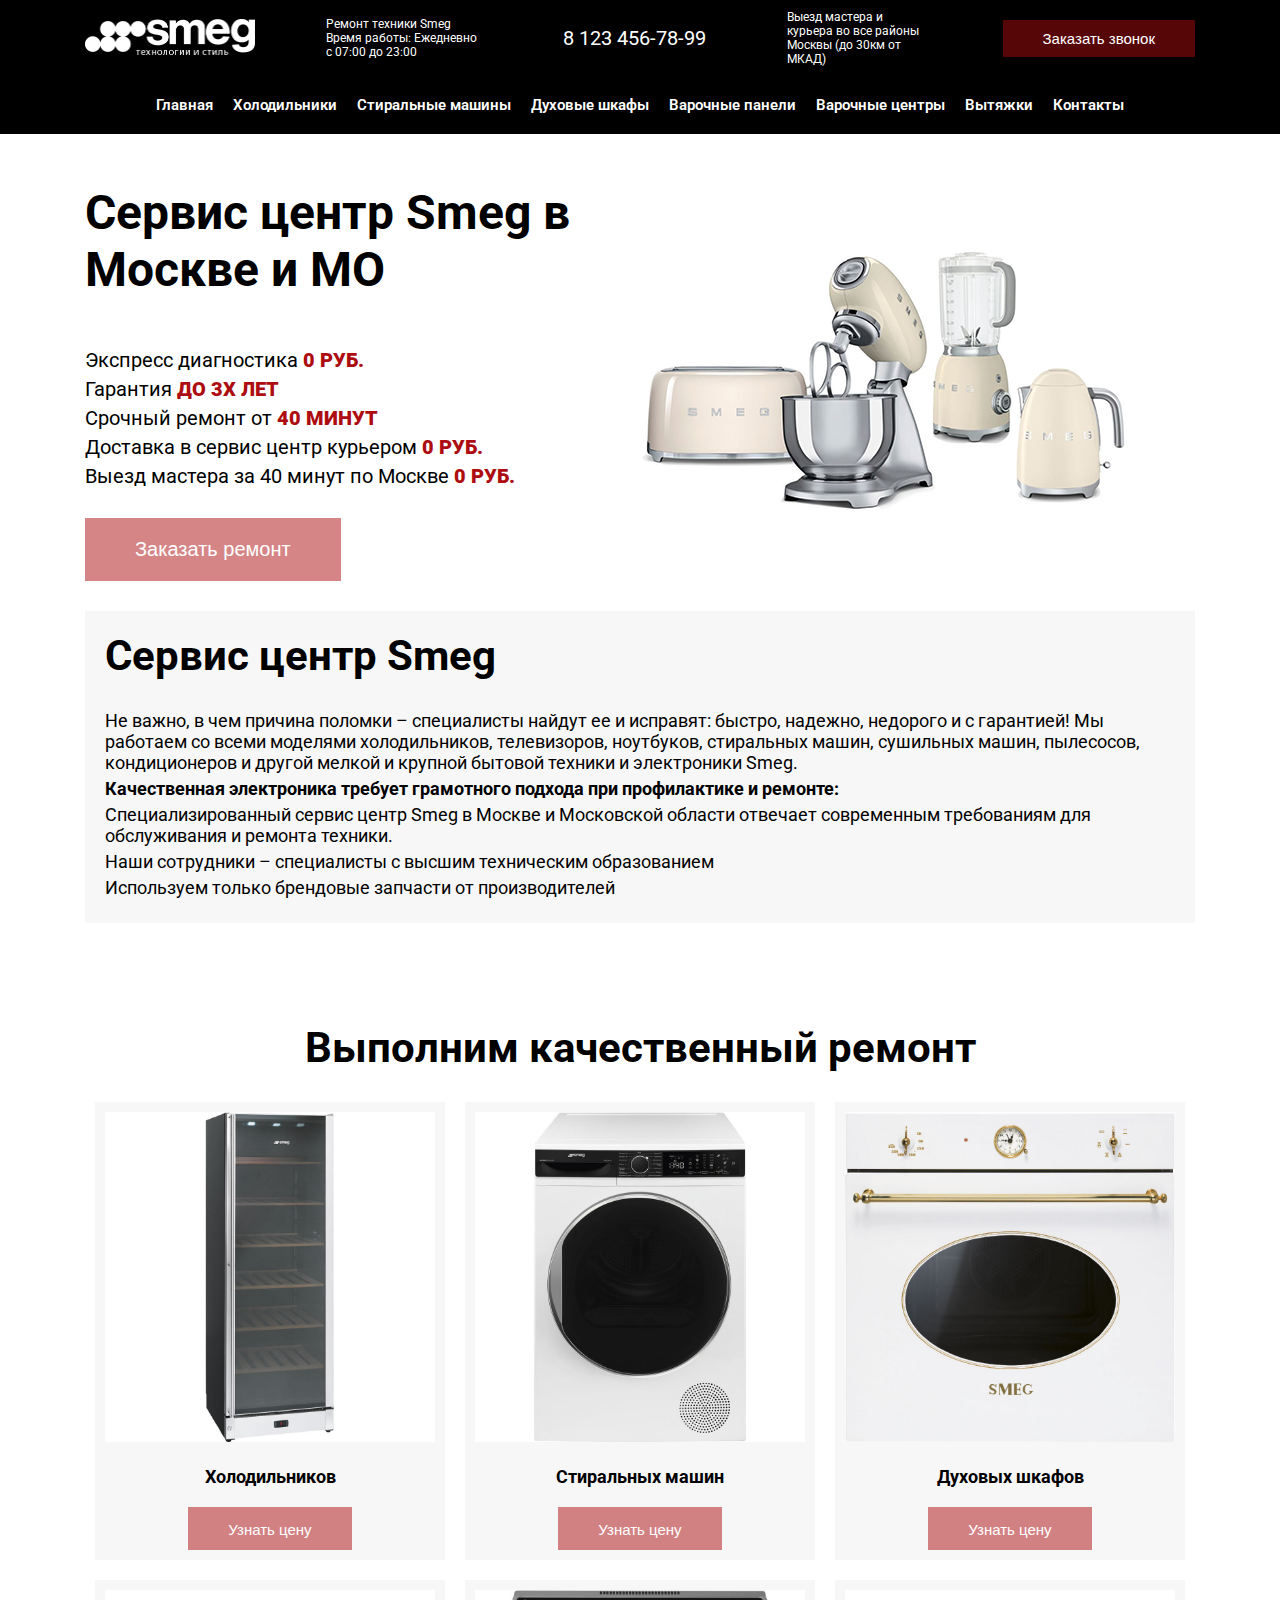
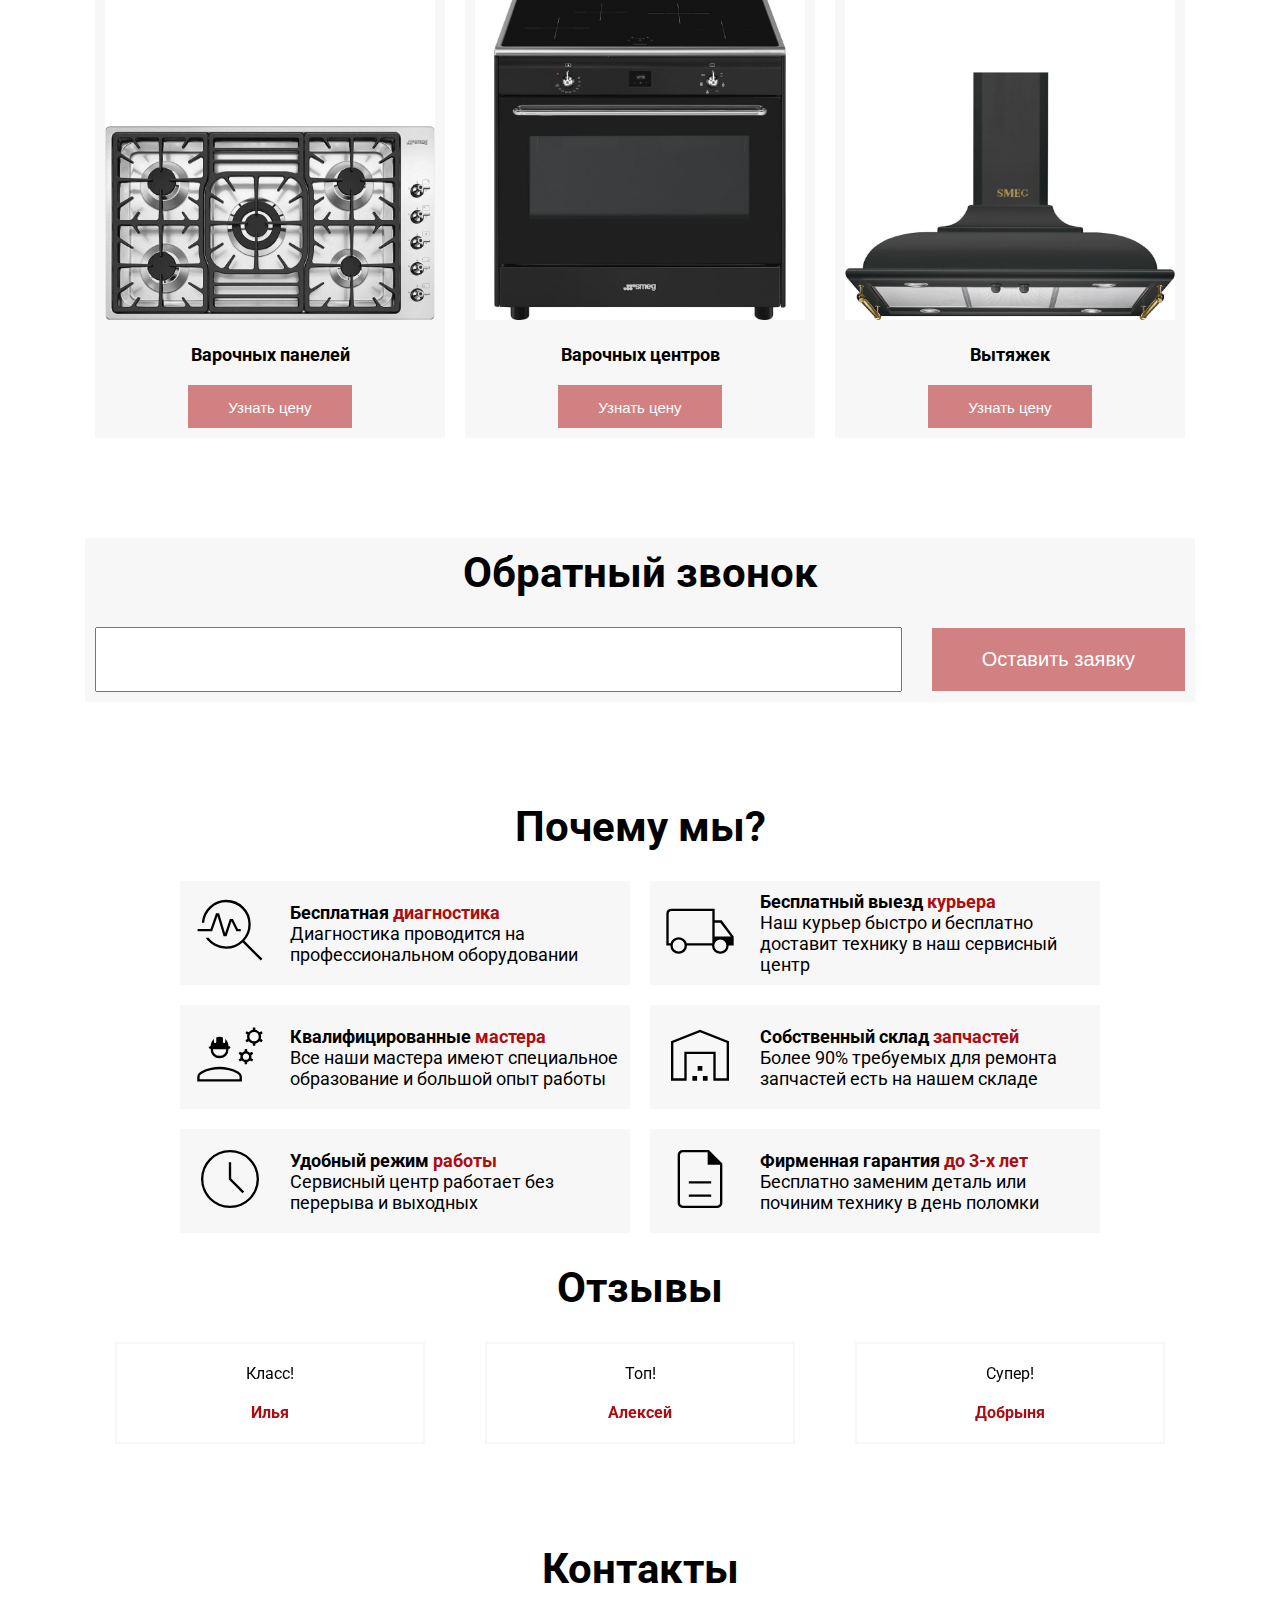
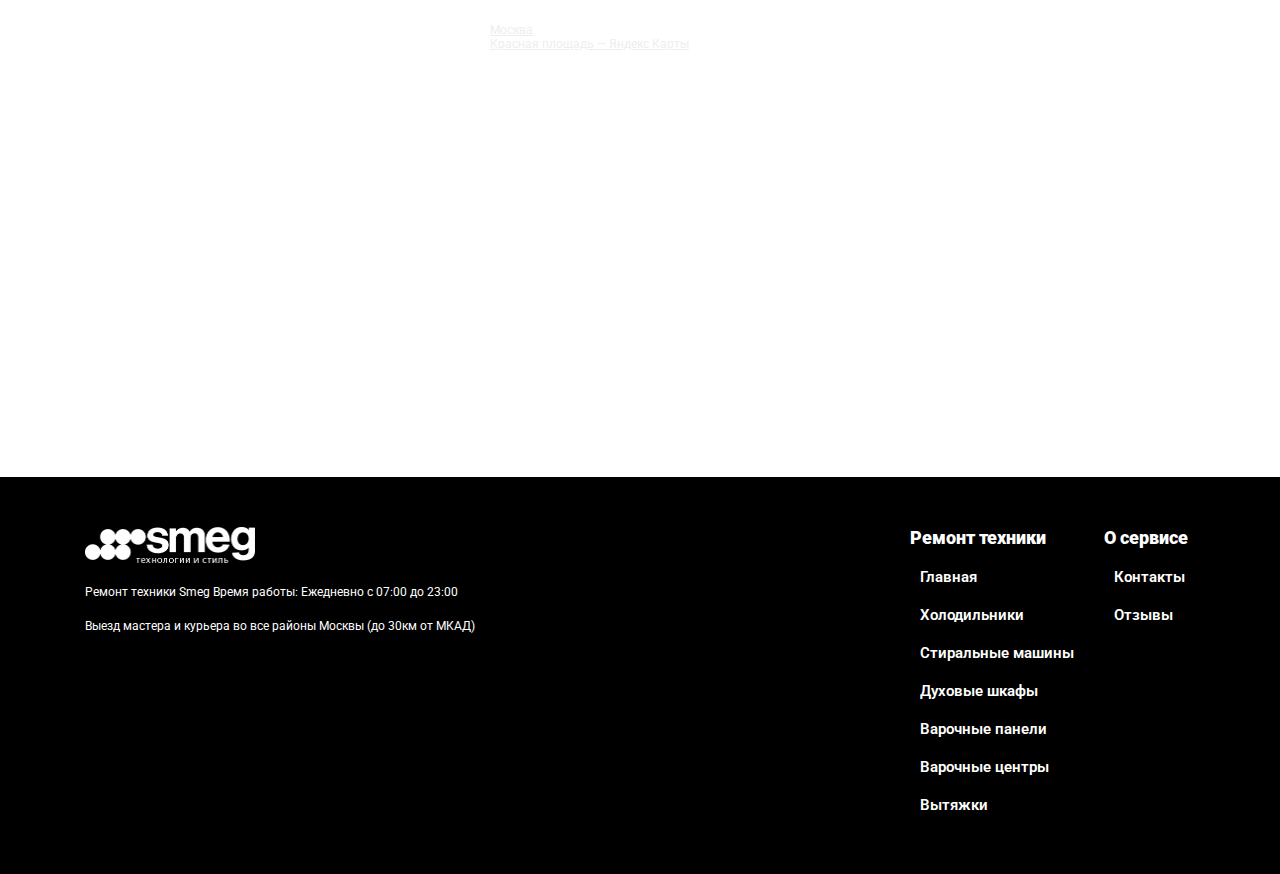
==== commit 8a09591a: "Update index.html" ====
--- a/docs/index.html
+++ b/docs/index.html
@@ -589,7 +589,7 @@
             <div class="footer__content-right">
               <nav class="nav nav__footer">
                 <ul class="nav-list nav-list__footer">
-                  <h5 class="nav-list__footer-title">Ремонт техники</h5>
+                  <p class="nav-list__footer-title"><b>Ремонт техники</b></p>
                   <li class="nav-list__item">
                     <a class="nav-list__item-link" href="index.html">Главная</a>
                   </li>
@@ -623,7 +623,7 @@
                   </li>
                 </ul>
                 <ul class="nav-list nav-list__footer">
-                  <h5 class="nav-list__footer-title">О сервисе</h5>
+                  <p class="nav-list__footer-title"><b>О сервисе</b></p>
 
                   <li class="nav-list__item">
                     <a class="nav-list__item-link" href="#contacts">Контакты</a>
--- a/docs/styles/css/style.min.css
+++ b/docs/styles/css/style.min.css
@@ -1 +1 @@
-body{font-family:"Roboto",sans-serif}*{-webkit-box-sizing:border-box;box-sizing:border-box;margin:0;padding:0}.header{background-color:#000}.header__content{display:-webkit-box;display:-ms-flexbox;display:flex;-webkit-box-orient:vertical;-webkit-box-direction:normal;-ms-flex-direction:column;flex-direction:column}.header__content-top{display:-webkit-box;display:-ms-flexbox;display:flex;-webkit-box-align:center;-ms-flex-align:center;align-items:center;-webkit-box-pack:justify;-ms-flex-pack:justify;justify-content:space-between;padding:10px 0}.logo{max-width:170px}.store-description{font-size:12px;color:#fff;width:14%}.phone-block{display:-webkit-box;display:-ms-flexbox;display:flex;-webkit-box-orient:vertical;-webkit-box-direction:normal;-ms-flex-direction:column;flex-direction:column;-webkit-box-align:center;-ms-flex-align:center;align-items:center}.phone-number{color:#fff;text-decoration:none;display:block;font-size:20px;padding:10px}.phone-number:hover{background-color:#ad0c10;-webkit-transition:.3s;transition:.3s}.master-info{color:#fff;font-size:12px;width:13%}.header__content-bottom{display:-webkit-box;display:-ms-flexbox;display:flex;-webkit-box-align:center;-ms-flex-align:center;align-items:center;-webkit-box-pack:center;-ms-flex-pack:center;justify-content:center;padding:10px 0}.header__content-mobile{display:none;-webkit-box-align:center;-ms-flex-align:center;align-items:center;-webkit-box-pack:end;-ms-flex-pack:end;justify-content:flex-end;padding:10px 0}.header__content-mobile--visible{display:-webkit-box;display:-ms-flexbox;display:flex}.nav-list{list-style:none;display:-webkit-box;display:-ms-flexbox;display:flex}.nav-list__header-mobile{-webkit-box-orient:vertical;-webkit-box-direction:normal;-ms-flex-direction:column;flex-direction:column;display:none}.nav-list__header-mobile--visible{display:-webkit-box;display:-ms-flexbox;display:flex}.nav-list__item-link{text-decoration:none;color:#fff;font-weight:600;font-size:15px;padding:10px;cursor:pointer;display:block}.nav-list__item-link:hover{background-color:#ad0c10;-webkit-transition:.3s;transition:.3s}.production-title{text-align:center}.production-description{display:-webkit-box;display:-ms-flexbox;display:flex;-webkit-box-align:center;-ms-flex-align:center;align-items:center;border:5px solid #000;padding:20px}.button-mobile{display:none}.burger{display:none;padding:5px 10px;border:none;cursor:pointer;color:#fff;background-color:rgba(173,12,16,.5019607843);font-size:20px;-webkit-box-align:center;-ms-flex-align:center;align-items:center}.burger:hover{background-color:#ad0c10;-webkit-transition:.3s;transition:.3s}.container{max-width:1140px;padding:0 15px;margin:0 auto}.promo{padding:50px 0}.promo-order{display:-webkit-box;display:-ms-flexbox;display:flex;-webkit-box-align:center;-ms-flex-align:center;align-items:center;-webkit-box-pack:justify;-ms-flex-pack:justify;justify-content:space-between;margin-bottom:30px}.promo-order__left{width:50%}.promo-order__right{width:50%}.promo-order__right-img{max-width:100%}.section-title{margin-bottom:30px;font-weight:700;font-size:42px;color:#000;text-align:center}.promo-order__title{margin-bottom:50px;font-size:48px;color:#000;text-align:left}.promo-order__features{font-size:20px;margin-bottom:5px;color:#000}.promo-order__features-decorate{color:#ad0c10;font-weight:900;text-transform:uppercase}.promo-history{background-color:rgba(239,239,239,.5019607843);padding:20px}.promo-history__title{text-align:start}.promo-history__text{font-size:18px;margin-bottom:5px;color:#000}.repair{padding:50px 0}.repair-cards{display:-webkit-box;display:-ms-flexbox;display:flex;-ms-flex-wrap:wrap;flex-wrap:wrap;gap:20px;-webkit-box-pack:center;-ms-flex-pack:center;justify-content:center}.repair-cards__item{background-color:rgba(239,239,239,.5019607843);padding:10px;max-width:350px;display:-webkit-box;display:-ms-flexbox;display:flex;-webkit-box-orient:vertical;-webkit-box-direction:normal;-ms-flex-direction:column;flex-direction:column;-webkit-box-align:center;-ms-flex-align:center;align-items:center;cursor:pointer}.repair-cards__item:hover{-webkit-transform:scale(1.01);-ms-transform:scale(1.01);transform:scale(1.01);-webkit-box-shadow:10px 5px 5px rgba(0,0,0,.368627451);box-shadow:10px 5px 5px rgba(0,0,0,.368627451);-webkit-transition:.3s;transition:.3s}.repair-cards__item-img{max-width:100%}.repair-cards__item-description{font-size:18px;color:#000;padding:20px}.reverse-form{padding:50px 0}.reverse-form__content{background-color:rgba(239,239,239,.5019607843);padding:10px}.reverse-form__body{display:-webkit-box;display:-ms-flexbox;display:flex;-webkit-box-align:center;-ms-flex-align:center;align-items:center;-webkit-box-pack:justify;-ms-flex-pack:justify;justify-content:space-between;gap:20px}.reverse-form__form{width:74%}.reverse-form__tel{padding:20px;font-size:18px;width:100%}.why-us{padding:50px 0}.features-cards{display:-webkit-box;display:-ms-flexbox;display:flex;-ms-flex-wrap:wrap;flex-wrap:wrap;gap:20px;-webkit-box-pack:center;-ms-flex-pack:center;justify-content:center;margin-bottom:30px}.features-cards__item{background-color:rgba(239,239,239,.5019607843);padding:10px;max-width:450px;display:-webkit-box;display:-ms-flexbox;display:flex;-webkit-box-align:center;-ms-flex-align:center;align-items:center;gap:20px}.features-cards__item-left{max-width:80px;width:100%}.features-cards__item-image{width:100%}.features-cards__item-title{font-size:18px;color:#000}.features-cards__item-decorate{color:#ad0c10}.features-cards__item-description{font-size:18px;color:#000}.reviews-slider__item{background-color:#fff;padding:20px;margin:0 30px;color:#000;width:-webkit-max-content;width:-moz-max-content;width:max-content;text-align:center;border:2px solid rgba(239,239,239,.5019607843)}.review-text{margin-bottom:20px}.review-author{color:#ad0c10}.contacts{padding:50px 0}.contacts__content{display:-webkit-box;display:-ms-flexbox;display:flex;-webkit-box-orient:vertical;-webkit-box-direction:normal;-ms-flex-direction:column;flex-direction:column;-webkit-box-align:center;-ms-flex-align:center;align-items:center}.yamap__inner{border:none;width:100%}.button__repair-link{text-decoration:none;color:#fff;font-size:15px}.button{padding:20px 50px;border:none;cursor:pointer;color:#fff;background-color:rgba(173,12,16,.5019607843);font-size:20px;display:block}.button:hover{background-color:#ad0c10;-webkit-transition:.3s;transition:.3s}.button__header{font-size:15px;padding:10px 40px}.button__repair{padding:10px 40px}.button__price{font-size:15px;padding:10px 40px}.button__form{font-size:15px;padding:10px 40px;-ms-flex-item-align:center;align-self:center}.button__mobile{font-size:10px;padding:5px 10px;display:none}.button__promo{margin-top:30px}.footer{padding:50px 0;background-color:#000}.footer__content{display:-webkit-box;display:-ms-flexbox;display:flex;-webkit-box-pack:justify;-ms-flex-pack:justify;justify-content:space-between}.footer__content-left{width:100%;display:-webkit-box;display:-ms-flexbox;display:flex;-webkit-box-orient:vertical;-webkit-box-direction:normal;-ms-flex-direction:column;flex-direction:column;gap:20px}.footer__content-right{display:-webkit-box;display:-ms-flexbox;display:flex;gap:30px}.nav__footer{display:-webkit-box;display:-ms-flexbox;display:flex;gap:20px}.nav-list__footer{-webkit-box-orient:vertical;-webkit-box-direction:normal;-ms-flex-direction:column;flex-direction:column}.nav-list__footer-title{color:#fff;font-size:18px;font-weight:700;margin-bottom:20px}.store-description__footer{width:100%}.master-info__footer{width:100%}.promo-price{margin-bottom:30px}.promo-price__cards{display:-webkit-box;display:-ms-flexbox;display:flex;-ms-flex-wrap:wrap;flex-wrap:wrap;gap:20px;-webkit-box-pack:center;-ms-flex-pack:center;justify-content:center}.price-card{background-color:rgba(234,224,213,.5019607843);display:-webkit-box;display:-ms-flexbox;display:flex;-webkit-box-pack:justify;-ms-flex-pack:justify;justify-content:space-between;-webkit-box-align:center;-ms-flex-align:center;align-items:center;max-width:540px;width:100%;padding:10px}.price-card__left{display:-webkit-box;display:-ms-flexbox;display:flex;-webkit-box-pack:justify;-ms-flex-pack:justify;justify-content:space-between;-webkit-box-align:center;-ms-flex-align:center;align-items:center;gap:20px}.price-card__title{font-size:15px;color:#000}.price-card__price{font-size:15px;color:#000}.price-card__right{display:-webkit-box;display:-ms-flexbox;display:flex;-webkit-box-pack:justify;-ms-flex-pack:justify;justify-content:space-between;-webkit-box-align:center;-ms-flex-align:center;align-items:center;gap:20px}@media(max-width: 768px){.nav-list__item-link{font-size:10px;padding:5px}.button__header{font-size:10px;padding:5px 10px}.master-info{font-size:10px}.store-description{font-size:10px}.phone-number{font-size:10px;padding:5px}.promo-order__title{font-size:38px;margin-bottom:20px}.promo-order__features{font-size:15px}.button__promo{font-size:15px;padding:10px 40px;margin-bottom:20px}.promo-history__text{font-size:15px}.section-title{font-size:32px}.repair-cards__item-description{font-size:15px}.features-cards__item-title{font-size:15px}.features-cards__item-description{font-size:15px}.nav-list__footer-title{font-size:15px}}@media(max-width: 425px){.logo{max-width:70px}.button__header{display:none}.burger{display:-webkit-box;display:-ms-flexbox;display:flex}.button__mobile{display:block}.reverse-form__body{-webkit-box-orient:vertical;-webkit-box-direction:normal;-ms-flex-direction:column;flex-direction:column}.nav-list__item-link{font-size:8px}.nav-list__footer-title{font-size:10px}.nav__footer{gap:5px}.footer__content-right{gap:15px;-webkit-box-pack:center;-ms-flex-pack:center;justify-content:center}.header__content-bottom{display:none}.button__price{font-size:10px;padding:5px 10px}.promo-order{-webkit-box-orient:vertical;-webkit-box-direction:normal;-ms-flex-direction:column;flex-direction:column}.master-info{display:none}.store-description{display:none}.store-description__mobile{display:block}.master-info__mobile{display:block}.section-title{font-size:22px}.promo-order__features{font-size:10px}.promo-history__text{font-size:10px}.features-cards__item-description{font-size:10px}.price-card{padding:9px}.price-card__right{gap:11px}}.page{position:relative}.overlay{position:fixed;width:100%;height:100%;background-color:rgba(0,0,0,.368627451);display:none}.overlay--visible{display:block}.modal{position:absolute;top:0;left:0;right:0;bottom:0;margin:auto;background-color:#efefef;padding:10px;max-width:320px;height:50%;display:-webkit-box;display:-ms-flexbox;display:flex;-webkit-box-align:center;-ms-flex-align:center;align-items:center;-webkit-box-orient:vertical;-webkit-box-direction:normal;-ms-flex-direction:column;flex-direction:column}.form{display:-webkit-box;display:-ms-flexbox;display:flex;-webkit-box-orient:vertical;-webkit-box-direction:normal;-ms-flex-direction:column;flex-direction:column}.form__name{padding:10px;font-size:18px;margin-bottom:30px;-ms-flex-item-align:start;align-self:flex-start}.form__phone{padding:10px;font-size:18px;margin-bottom:30px;-ms-flex-item-align:start;align-self:flex-start}.button-close{border-radius:100%;background-color:rgba(173,12,16,0.5019607843);cursor:pointer;display:block;margin-left:auto}.button-close:hover{background-color:#ad0c10;-webkit-transition:.3s;transition:.3s}.slick-prev:before,.slick-next:before{color:#ad0c10 !important}+body{font-family:"Roboto",sans-serif}*{-webkit-box-sizing:border-box;box-sizing:border-box;margin:0;padding:0}.header{background-color:#000}.header__content{display:-webkit-box;display:-ms-flexbox;display:flex;-webkit-box-orient:vertical;-webkit-box-direction:normal;-ms-flex-direction:column;flex-direction:column}.header__content-top{display:-webkit-box;display:-ms-flexbox;display:flex;-webkit-box-align:center;-ms-flex-align:center;align-items:center;-webkit-box-pack:justify;-ms-flex-pack:justify;justify-content:space-between;padding:10px 0}.logo{max-width:170px}.store-description{font-size:12px;color:#fff;width:14%}.phone-block{display:-webkit-box;display:-ms-flexbox;display:flex;-webkit-box-orient:vertical;-webkit-box-direction:normal;-ms-flex-direction:column;flex-direction:column;-webkit-box-align:center;-ms-flex-align:center;align-items:center}.phone-number{color:#fff;text-decoration:none;display:block;font-size:20px;padding:10px}.phone-number:hover{background-color:#ad0c10;-webkit-transition:.3s;transition:.3s}.master-info{color:#fff;font-size:12px;width:13%}.header__content-bottom{display:-webkit-box;display:-ms-flexbox;display:flex;-webkit-box-align:center;-ms-flex-align:center;align-items:center;-webkit-box-pack:center;-ms-flex-pack:center;justify-content:center;padding:10px 0}.header__content-mobile{display:none;-webkit-box-align:center;-ms-flex-align:center;align-items:center;-webkit-box-pack:end;-ms-flex-pack:end;justify-content:flex-end;padding:10px 0}.header__content-mobile--visible{display:-webkit-box;display:-ms-flexbox;display:flex}.nav-list{list-style:none;display:-webkit-box;display:-ms-flexbox;display:flex}.nav-list__header-mobile{-webkit-box-orient:vertical;-webkit-box-direction:normal;-ms-flex-direction:column;flex-direction:column;display:none}.nav-list__header-mobile--visible{display:-webkit-box;display:-ms-flexbox;display:flex}.nav-list__item-link{text-decoration:none;color:#fff;font-weight:600;font-size:15px;padding:10px;cursor:pointer;display:block}.nav-list__item-link:hover{background-color:#ad0c10;-webkit-transition:.3s;transition:.3s}.production-title{text-align:center}.production-description{display:-webkit-box;display:-ms-flexbox;display:flex;-webkit-box-align:center;-ms-flex-align:center;align-items:center;border:5px solid #000;padding:20px}.button-mobile{display:none}.burger{display:none;padding:5px 10px;border:none;cursor:pointer;color:#fff;background-color:rgba(173,12,16,.5019607843);font-size:20px;-webkit-box-align:center;-ms-flex-align:center;align-items:center}.burger:hover{background-color:#ad0c10;-webkit-transition:.3s;transition:.3s}.container{max-width:1140px;padding:0 15px;margin:0 auto}.promo{padding:50px 0}.promo-order{display:-webkit-box;display:-ms-flexbox;display:flex;-webkit-box-align:center;-ms-flex-align:center;align-items:center;-webkit-box-pack:justify;-ms-flex-pack:justify;justify-content:space-between;margin-bottom:30px}.promo-order__left{width:50%}.promo-order__right{width:50%}.promo-order__right-img{max-width:100%}.section-title{margin-bottom:30px;font-weight:700;font-size:42px;color:#000;text-align:center}.promo-order__title{margin-bottom:50px;font-size:48px;color:#000;text-align:left}.promo-order__features{font-size:20px;margin-bottom:5px;color:#000}.promo-order__features-decorate{color:#ad0c10;font-weight:900;text-transform:uppercase}.promo-history{background-color:rgba(239,239,239,.5019607843);padding:20px}.promo-history__title{text-align:start}.promo-history__text{font-size:18px;margin-bottom:5px;color:#000}.repair{padding:50px 0}.repair-cards{display:-webkit-box;display:-ms-flexbox;display:flex;-ms-flex-wrap:wrap;flex-wrap:wrap;gap:20px;-webkit-box-pack:center;-ms-flex-pack:center;justify-content:center}.repair-cards__item{background-color:rgba(239,239,239,.5019607843);padding:10px;max-width:350px;display:-webkit-box;display:-ms-flexbox;display:flex;-webkit-box-orient:vertical;-webkit-box-direction:normal;-ms-flex-direction:column;flex-direction:column;-webkit-box-align:center;-ms-flex-align:center;align-items:center;cursor:pointer}.repair-cards__item:hover{-webkit-transform:scale(1.01);-ms-transform:scale(1.01);transform:scale(1.01);-webkit-box-shadow:10px 5px 5px rgba(0,0,0,.368627451);box-shadow:10px 5px 5px rgba(0,0,0,.368627451);-webkit-transition:.3s;transition:.3s}.repair-cards__item-img{max-width:100%}.repair-cards__item-description{font-size:18px;color:#000;padding:20px}.reverse-form{padding:50px 0}.reverse-form__content{background-color:rgba(239,239,239,.5019607843);padding:10px}.reverse-form__body{display:-webkit-box;display:-ms-flexbox;display:flex;-webkit-box-align:center;-ms-flex-align:center;align-items:center;-webkit-box-pack:justify;-ms-flex-pack:justify;justify-content:space-between;gap:20px}.reverse-form__form{width:74%}.reverse-form__tel{padding:20px;font-size:18px;width:100%}.why-us{padding:50px 0}.features-cards{display:-webkit-box;display:-ms-flexbox;display:flex;-ms-flex-wrap:wrap;flex-wrap:wrap;gap:20px;-webkit-box-pack:center;-ms-flex-pack:center;justify-content:center;margin-bottom:30px}.features-cards__item{background-color:rgba(239,239,239,.5019607843);padding:10px;max-width:450px;display:-webkit-box;display:-ms-flexbox;display:flex;-webkit-box-align:center;-ms-flex-align:center;align-items:center;gap:20px}.features-cards__item-left{max-width:80px;width:100%}.features-cards__item-image{width:100%}.features-cards__item-title{font-size:18px;color:#000}.features-cards__item-decorate{color:#ad0c10}.features-cards__item-description{font-size:18px;color:#000}.reviews-slider__item{background-color:#fff;padding:20px;margin:0 30px;color:#000;width:-webkit-max-content;width:-moz-max-content;width:max-content;text-align:center;border:2px solid rgba(239,239,239,.5019607843)}.review-text{margin-bottom:20px}.review-author{color:#ad0c10}.contacts{padding:50px 0}.contacts__content{display:-webkit-box;display:-ms-flexbox;display:flex;-webkit-box-orient:vertical;-webkit-box-direction:normal;-ms-flex-direction:column;flex-direction:column;-webkit-box-align:center;-ms-flex-align:center;align-items:center}.yamap__inner{border:none;width:100%}.button__repair-link{text-decoration:none;color:#fff;font-size:15px}.button{padding:20px 50px;border:none;cursor:pointer;color:#fff;background-color:rgba(173,12,16,.5019607843);font-size:20px;display:block}.button:hover{background-color:#ad0c10;-webkit-transition:.3s;transition:.3s}.button__header{font-size:15px;padding:10px 40px}.button__repair{padding:10px 40px}.button__price{font-size:15px;padding:10px 40px}.button__form{font-size:15px;padding:10px 40px;-ms-flex-item-align:center;align-self:center}.button__mobile{font-size:10px;padding:5px 10px;display:none}.button__promo{margin-top:30px}.footer{padding:50px 0;background-color:#000}.footer__content{display:-webkit-box;display:-ms-flexbox;display:flex;-webkit-box-pack:justify;-ms-flex-pack:justify;justify-content:space-between}.footer__content-left{width:100%;display:-webkit-box;display:-ms-flexbox;display:flex;-webkit-box-orient:vertical;-webkit-box-direction:normal;-ms-flex-direction:column;flex-direction:column;gap:20px}.footer__content-right{display:-webkit-box;display:-ms-flexbox;display:flex;gap:30px;width:100%;-webkit-box-pack:end;-ms-flex-pack:end;justify-content:flex-end}.nav__footer{display:-webkit-box;display:-ms-flexbox;display:flex;gap:20px}.nav-list__footer{-webkit-box-orient:vertical;-webkit-box-direction:normal;-ms-flex-direction:column;flex-direction:column}.nav-list__footer-title{color:#fff;font-size:18px;font-weight:700;margin-bottom:10px}.store-description__footer{width:100%}.master-info__footer{width:100%}.promo-price{margin-bottom:30px}.promo-price__cards{display:-webkit-box;display:-ms-flexbox;display:flex;-ms-flex-wrap:wrap;flex-wrap:wrap;gap:20px;-webkit-box-pack:center;-ms-flex-pack:center;justify-content:center}.price-card{background-color:rgba(234,224,213,.5019607843);display:-webkit-box;display:-ms-flexbox;display:flex;-webkit-box-pack:justify;-ms-flex-pack:justify;justify-content:space-between;-webkit-box-align:center;-ms-flex-align:center;align-items:center;max-width:540px;width:100%;padding:10px}.price-card__left{display:-webkit-box;display:-ms-flexbox;display:flex;-webkit-box-pack:justify;-ms-flex-pack:justify;justify-content:space-between;-webkit-box-align:center;-ms-flex-align:center;align-items:center;gap:20px}.price-card__title{font-size:15px;color:#000}.price-card__price{font-size:15px;color:#000}.price-card__right{display:-webkit-box;display:-ms-flexbox;display:flex;-webkit-box-pack:justify;-ms-flex-pack:justify;justify-content:space-between;-webkit-box-align:center;-ms-flex-align:center;align-items:center;gap:20px}@media(max-width: 768px){.nav-list__item-link{font-size:10px;padding:5px}.button__header{font-size:10px;padding:5px 10px}.master-info{font-size:10px}.store-description{font-size:10px}.phone-number{font-size:10px;padding:5px}.promo-order__title{font-size:38px;margin-bottom:20px}.promo-order__features{font-size:15px}.button__promo{font-size:15px;padding:10px 40px;margin-bottom:20px}.promo-history__text{font-size:15px}.section-title{font-size:32px}.repair-cards__item-description{font-size:15px}.features-cards__item-title{font-size:15px}.features-cards__item-description{font-size:15px}.nav-list__footer-title{font-size:15px}}@media(max-width: 425px){.logo{max-width:70px}.button__header{display:none}.burger{display:-webkit-box;display:-ms-flexbox;display:flex}.button__mobile{display:block}.reverse-form__body{-webkit-box-orient:vertical;-webkit-box-direction:normal;-ms-flex-direction:column;flex-direction:column}.nav-list__item-link{font-size:8px}.nav-list__footer-title{font-size:10px}.nav__footer{gap:5px}.footer__content-right{gap:15px}.header__content-bottom{display:none}.button__price{font-size:10px;padding:5px 10px}.promo-order{-webkit-box-orient:vertical;-webkit-box-direction:normal;-ms-flex-direction:column;flex-direction:column}.master-info{display:none}.store-description{display:none}.store-description__mobile{display:block}.master-info__mobile{display:block}.section-title{font-size:22px}.promo-order__features{font-size:10px}.promo-history__text{font-size:10px}.features-cards__item-description{font-size:10px}.price-card{padding:9px}.price-card__right{gap:11px}}.page{position:relative}.overlay{position:fixed;width:100%;height:100%;background-color:rgba(0,0,0,.368627451);display:none}.overlay--visible{display:block}.modal{position:absolute;top:0;left:0;right:0;bottom:0;margin:auto;background-color:#efefef;padding:10px;max-width:320px;height:50%;display:-webkit-box;display:-ms-flexbox;display:flex;-webkit-box-align:center;-ms-flex-align:center;align-items:center;-webkit-box-orient:vertical;-webkit-box-direction:normal;-ms-flex-direction:column;flex-direction:column}.form{display:-webkit-box;display:-ms-flexbox;display:flex;-webkit-box-orient:vertical;-webkit-box-direction:normal;-ms-flex-direction:column;flex-direction:column}.form__name{padding:10px;font-size:18px;margin-bottom:30px;-ms-flex-item-align:start;align-self:flex-start}.form__phone{padding:10px;font-size:18px;margin-bottom:30px;-ms-flex-item-align:start;align-self:flex-start}.button-close{border-radius:100%;background-color:rgba(173,12,16,0.5019607843);cursor:pointer;display:block;margin-left:auto}.button-close:hover{background-color:#ad0c10;-webkit-transition:.3s;transition:.3s}.slick-prev:before,.slick-next:before{color:#ad0c10 !important}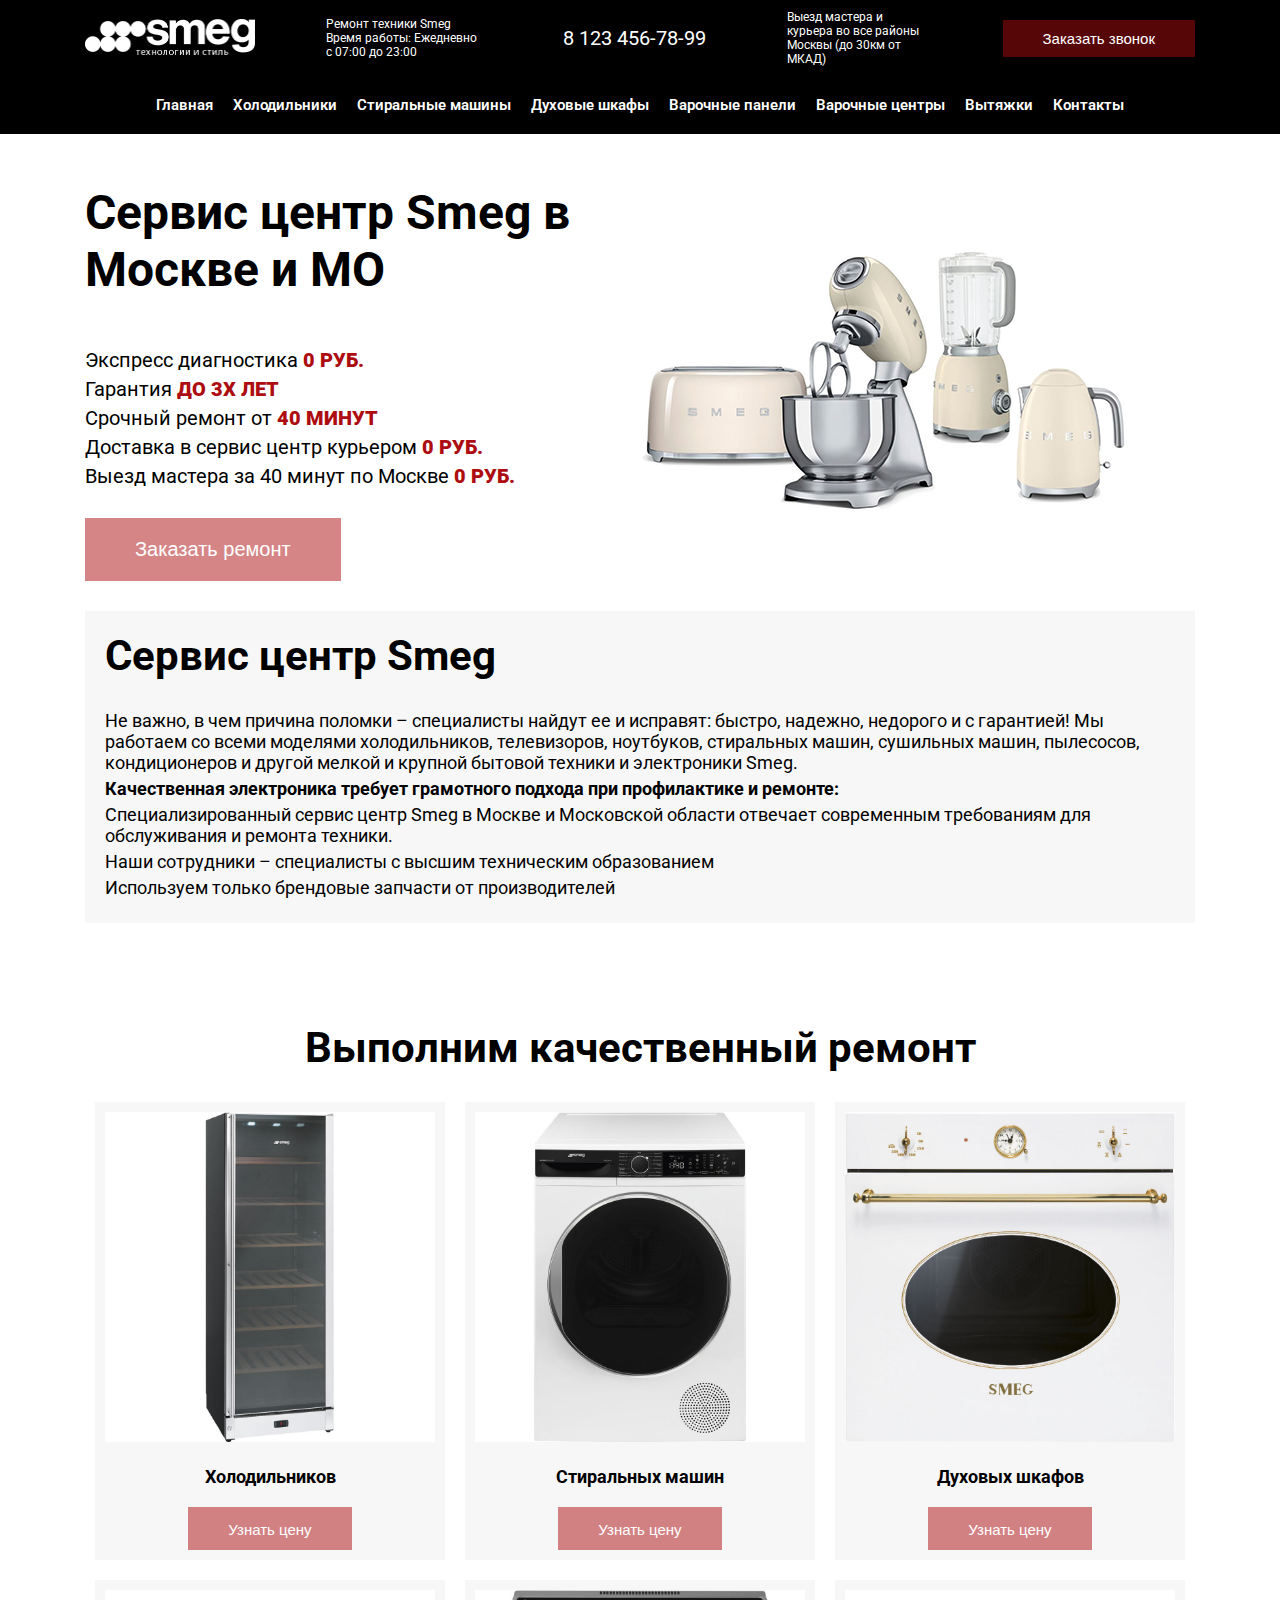
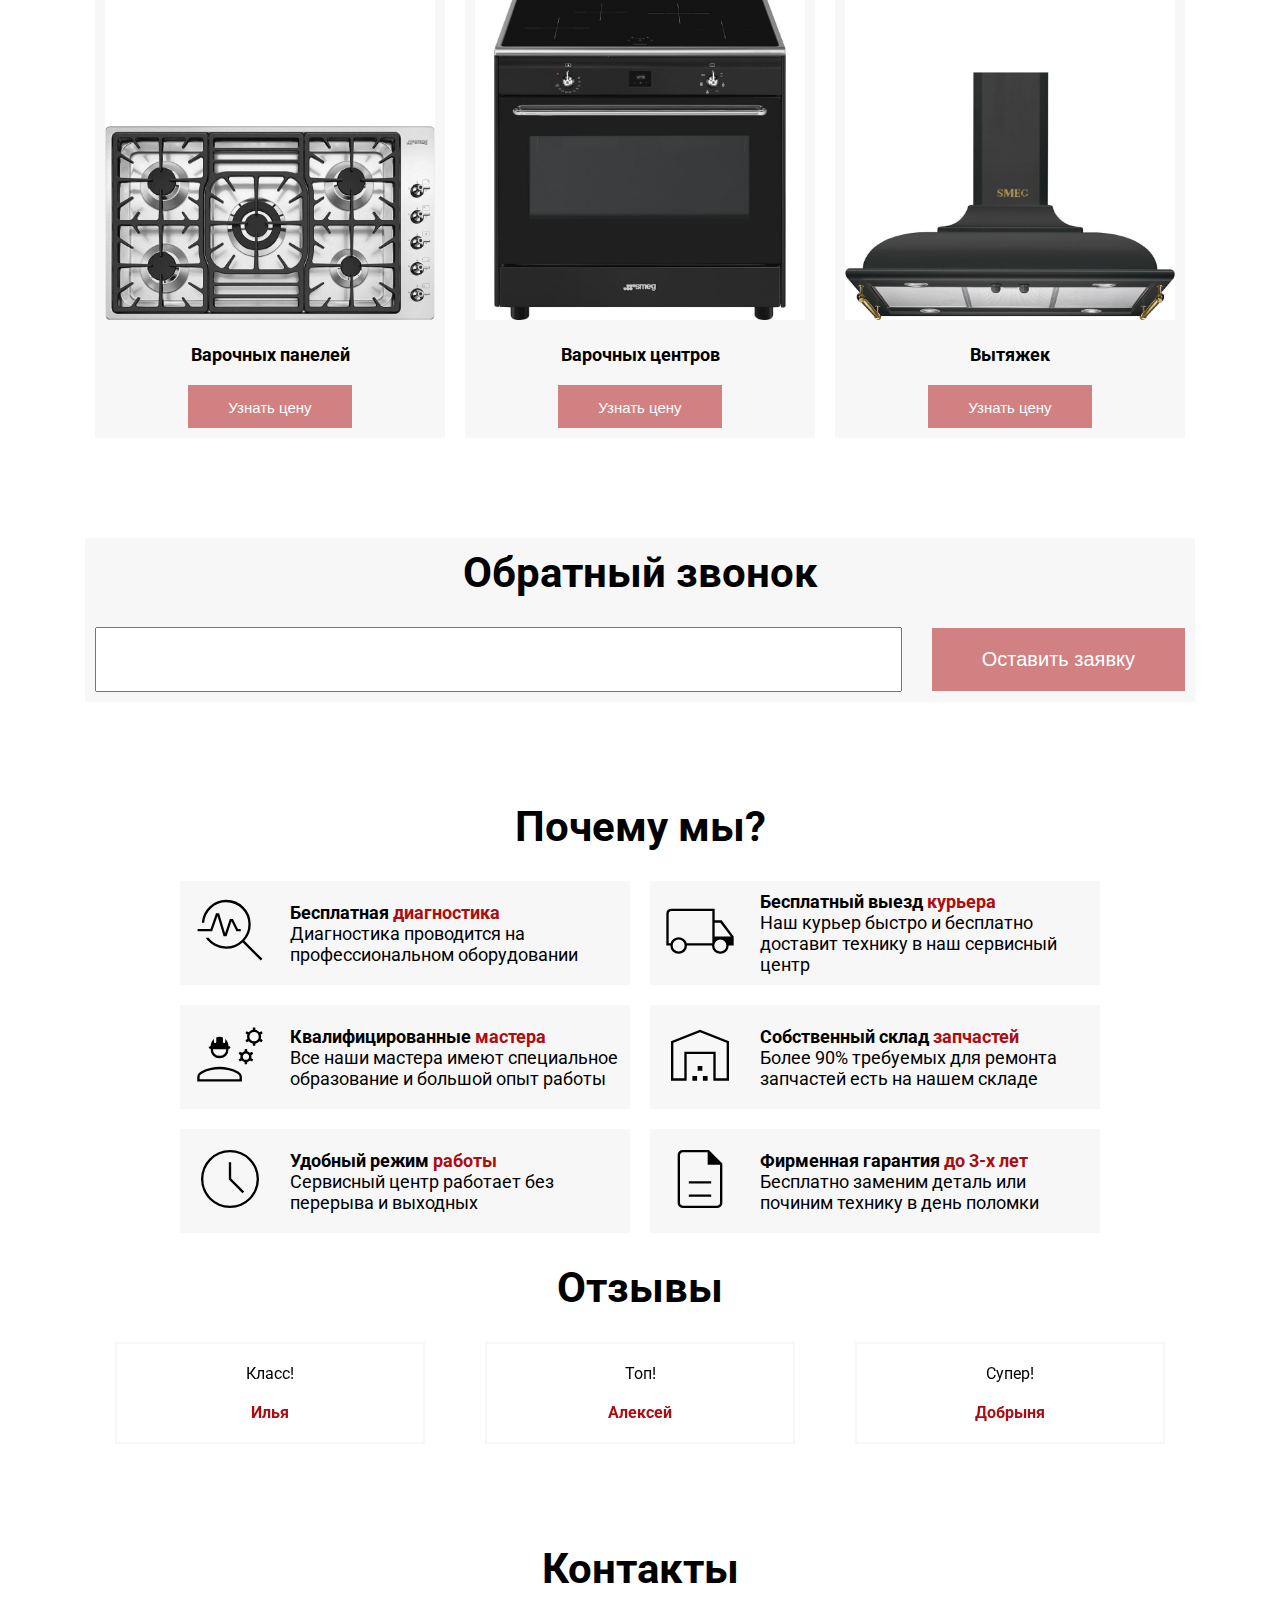
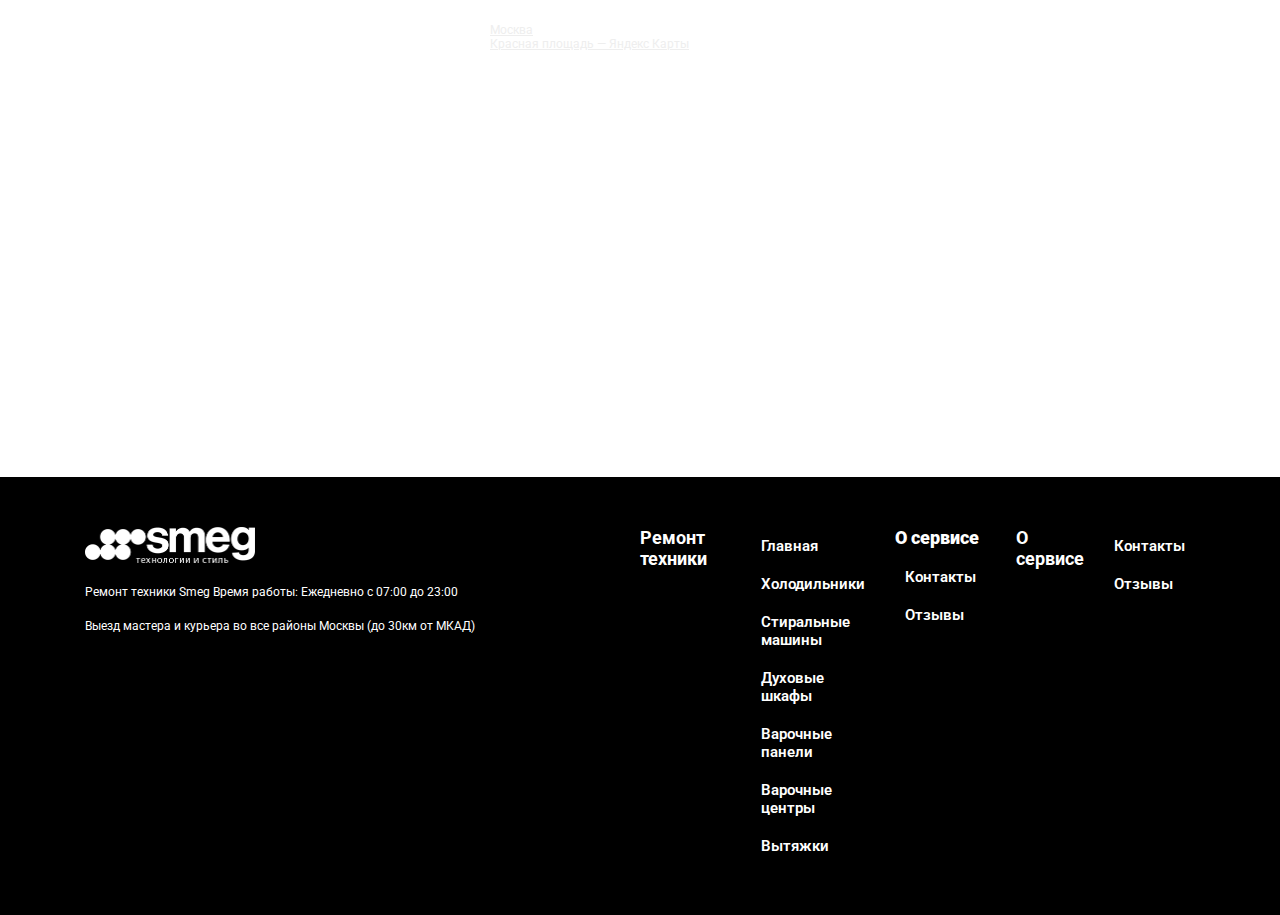
==== commit 6ab34e83: "Update index.html" ====
--- a/docs/index.html
+++ b/docs/index.html
@@ -588,8 +588,8 @@
 
             <div class="footer__content-right">
               <nav class="nav nav__footer">
+                <h5 class="nav-list__footer-title">Ремонт техники</h5>
                 <ul class="nav-list nav-list__footer">
-                  <p class="nav-list__footer-title"><b>Ремонт техники</b></p>
                   <li class="nav-list__item">
                     <a class="nav-list__item-link" href="index.html">Главная</a>
                   </li>
@@ -625,6 +625,17 @@
                 <ul class="nav-list nav-list__footer">
                   <p class="nav-list__footer-title"><b>О сервисе</b></p>
 
+                  <li class="nav-list__item">
+                    <a class="nav-list__item-link" href="#contacts">Контакты</a>
+                  </li>
+                  <li class="nav-list__item">
+                    <a class="nav-list__item-link" href="#reviews">Отзывы</a>
+                  </li>
+                </ul>
+              </nav>
+                <nav class="nav nav__footer">
+                <h5 class="nav-list__footer-title">О сервисе</h5>
+                <ul class="nav-list nav-list__footer">
                   <li class="nav-list__item">
                     <a class="nav-list__item-link" href="#contacts">Контакты</a>
                   </li>
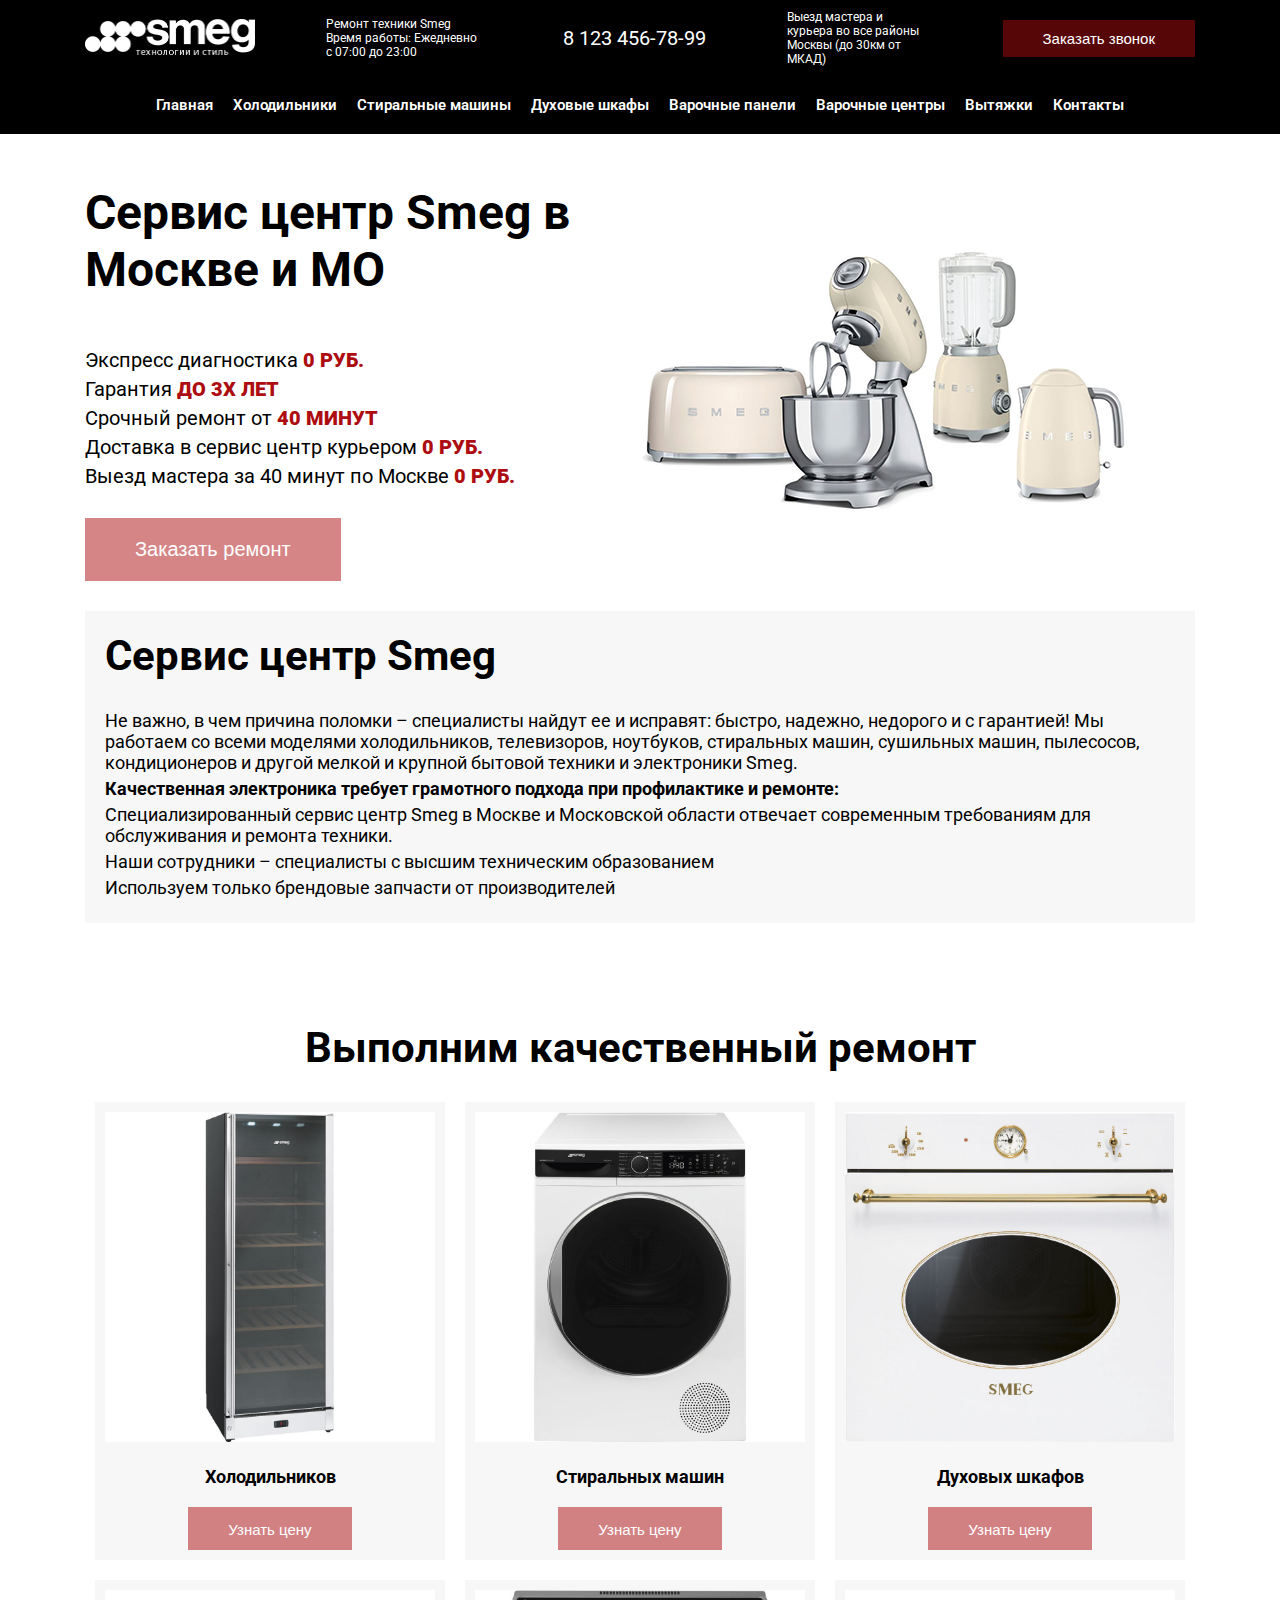
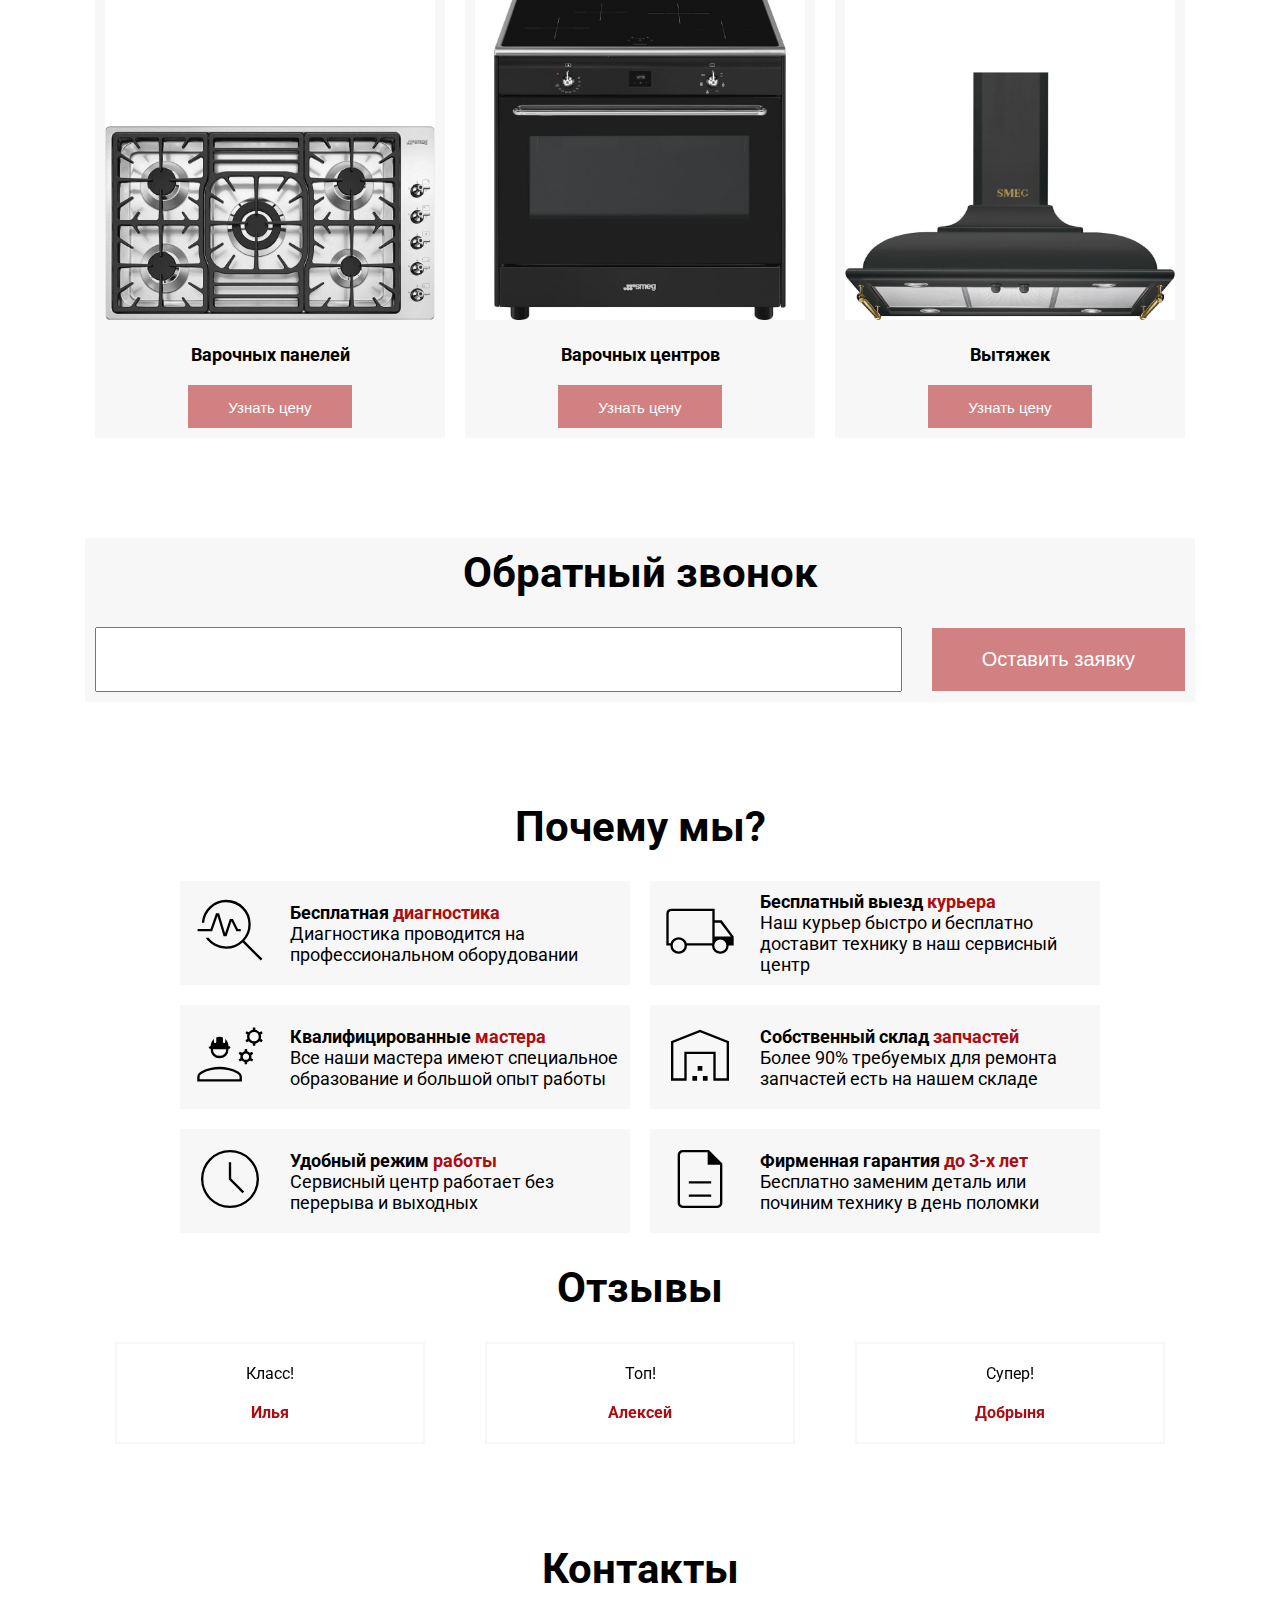
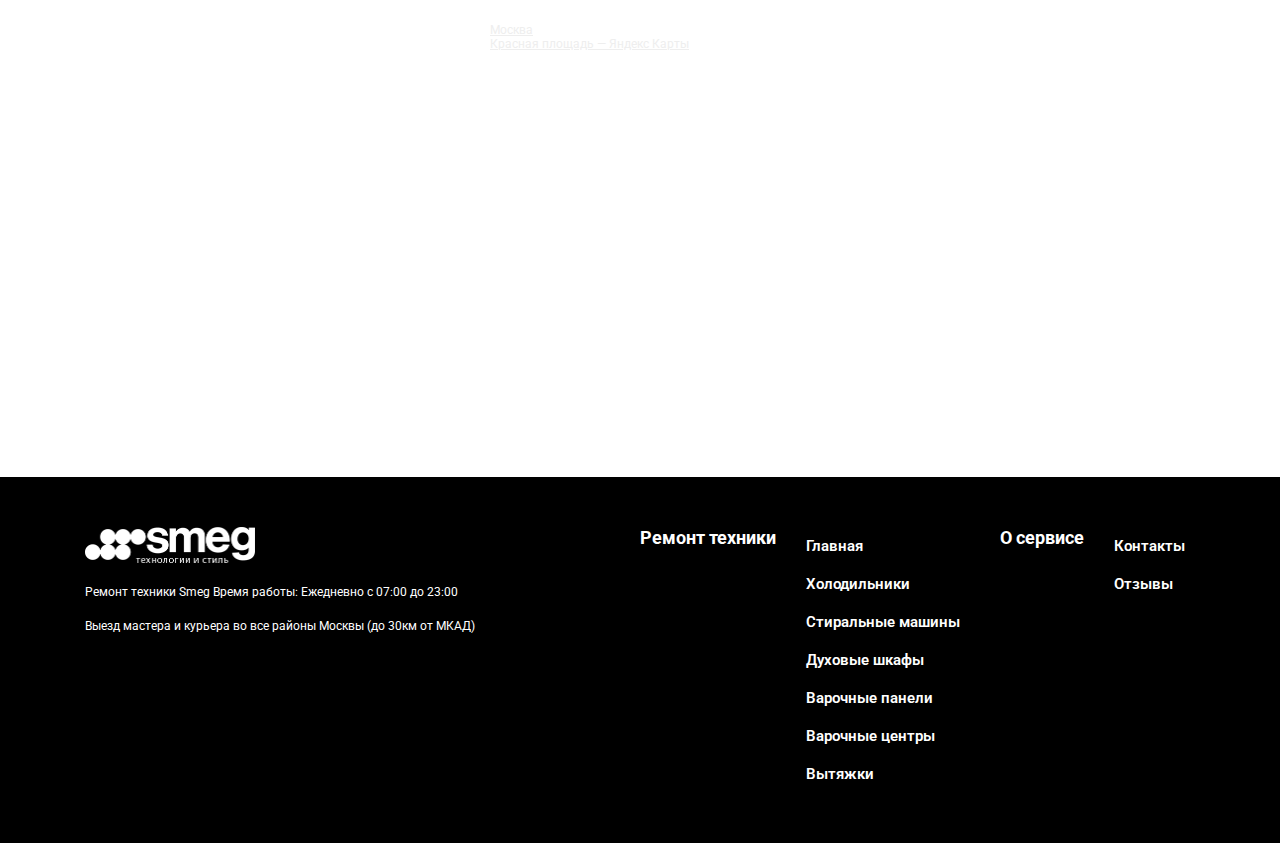
==== commit b3a366f0: "Update index.html" ====
--- a/docs/index.html
+++ b/docs/index.html
@@ -622,16 +622,7 @@
                     <a class="nav-list__item-link" href="hood.html">Вытяжки</a>
                   </li>
                 </ul>
-                <ul class="nav-list nav-list__footer">
-                  <p class="nav-list__footer-title"><b>О сервисе</b></p>
-
-                  <li class="nav-list__item">
-                    <a class="nav-list__item-link" href="#contacts">Контакты</a>
-                  </li>
-                  <li class="nav-list__item">
-                    <a class="nav-list__item-link" href="#reviews">Отзывы</a>
-                  </li>
-                </ul>
+
               </nav>
                 <nav class="nav nav__footer">
                 <h5 class="nav-list__footer-title">О сервисе</h5>
